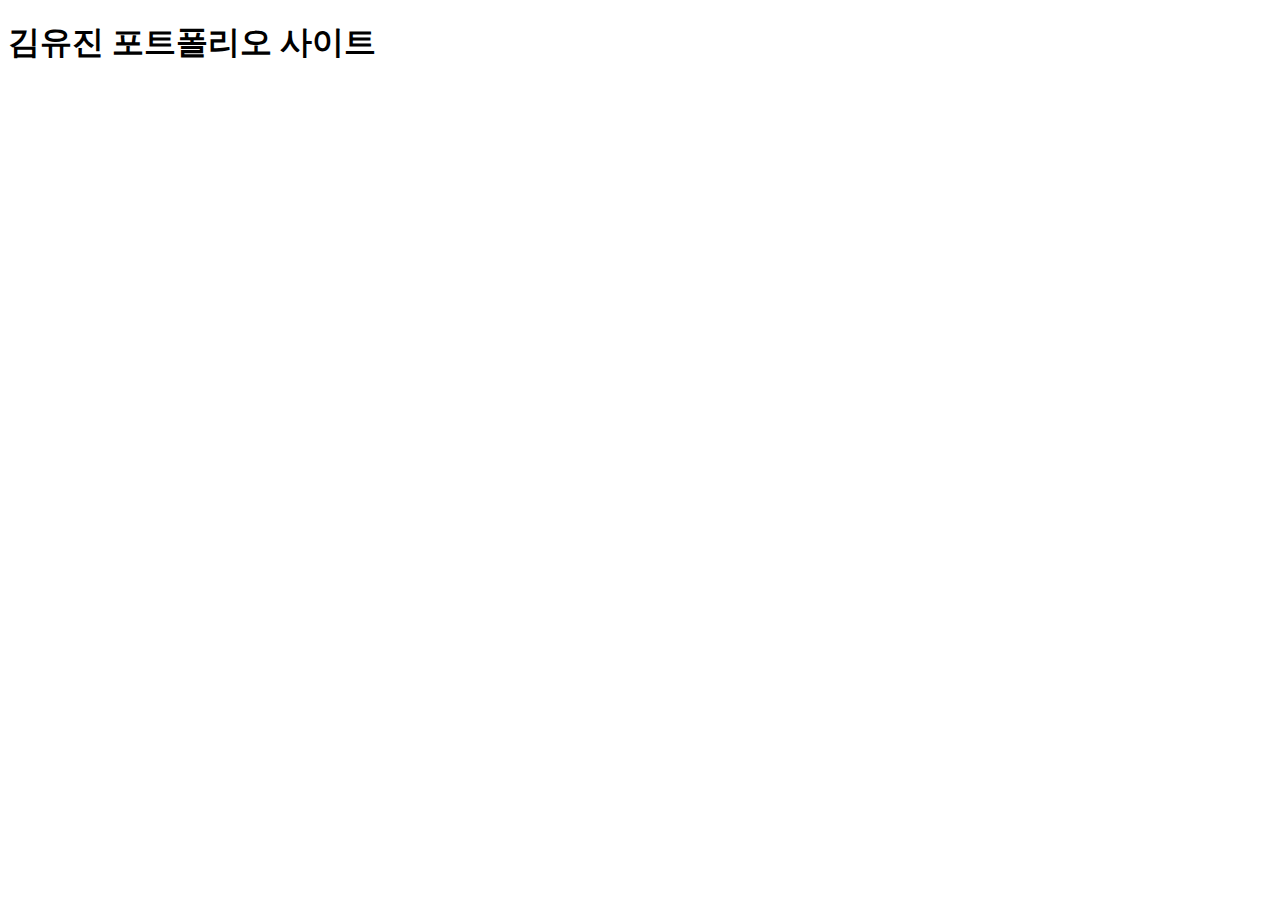
==== index.html @ 4a7628aa "portfolio  initial" ====
<!DOCTYPE html>
<html lang="ko">
<head>
<meta charset="UTF-8">
<meta name="viewport" content="width=device-width, initial-scale=1.0">
<meta http-equiv="X-UA-Compatible" content="ie=edge">
<title>김유진 포트폴리오 사이트</title>
</head>
<body>

        <h1>김유진 포트폴리오 사이트</h1>
        
</body>
</html>
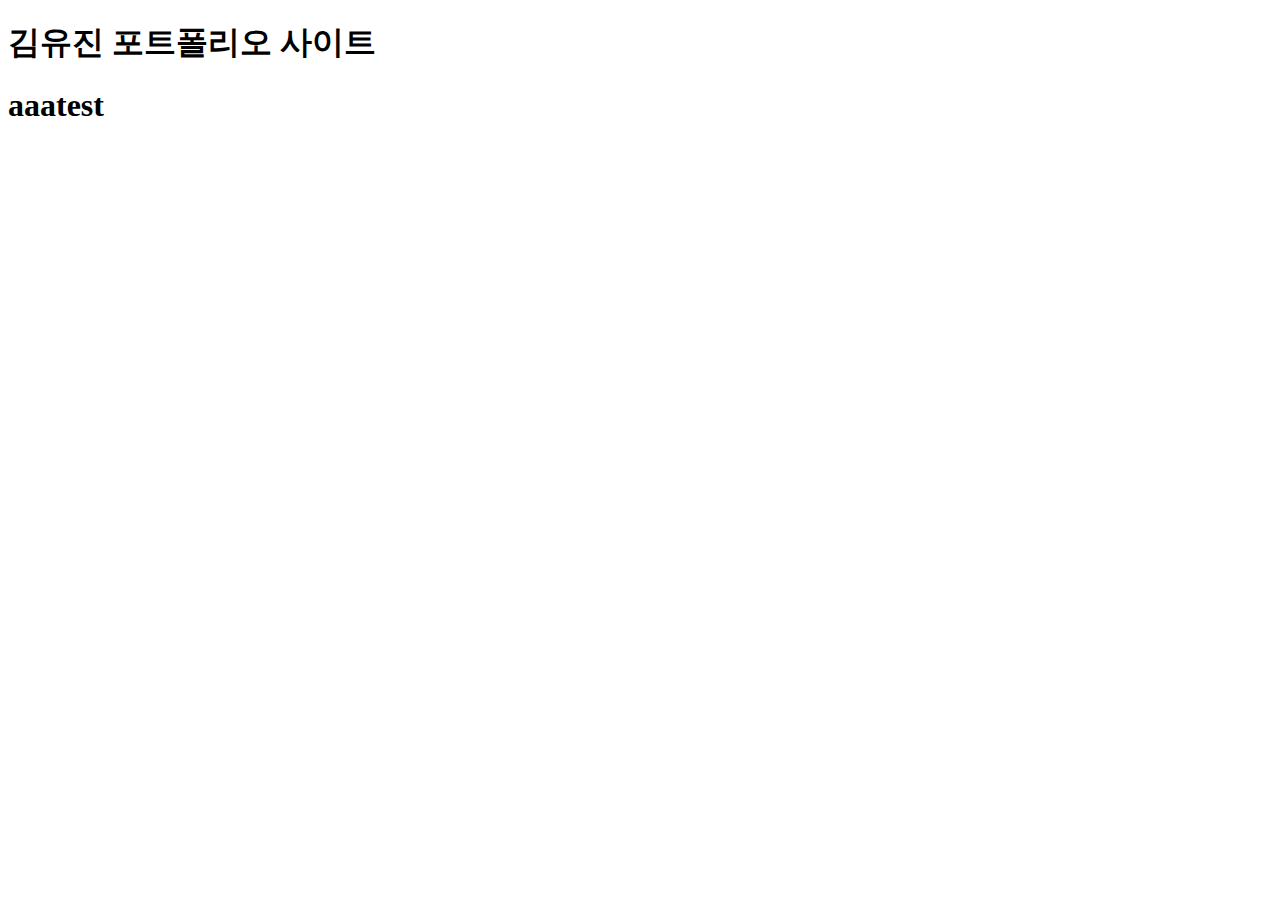
==== commit 949d8c36: "Update index.html" ====
--- a/index.html
+++ b/index.html
@@ -9,6 +9,6 @@
 <body>
 
         <h1>김유진 포트폴리오 사이트</h1>
-        
+        <h1>aaatest</h1>
 </body>
 </html>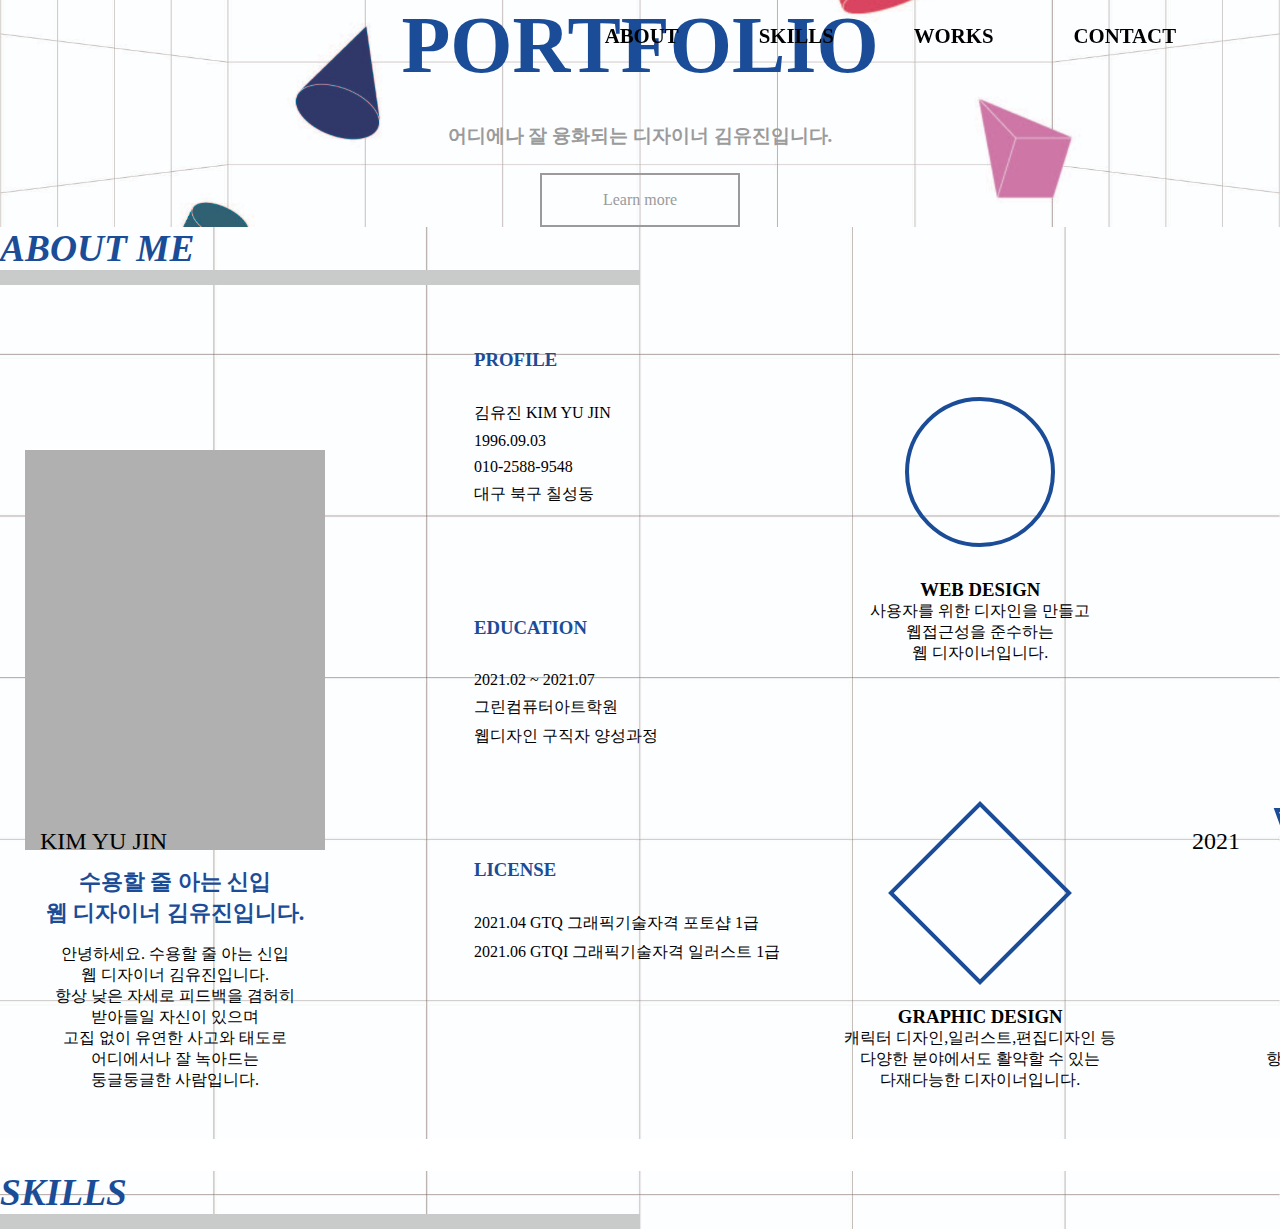
==== commit a0efdf87: "19일 학원에서 마지막 잡업" ====
--- a/index.html
+++ b/index.html
@@ -4,11 +4,173 @@
 <meta charset="UTF-8">
 <meta name="viewport" content="width=device-width, initial-scale=1.0">
 <meta http-equiv="X-UA-Compatible" content="ie=edge">
-<title>김유진 포트폴리오 사이트</title>
+
+<!-- css -->
+<link rel="stylesheet" href="./css/style.css">
+<!-- jquery -->
+<script src="https://code.jquery.com/jquery-3.6.0.min.js" integrity="sha256-/xUj+3OJU5yExlq6GSYGSHk7tPXikynS7ogEvDej/m4=" crossorigin="anonymous"></script>
+<script src="https://cdnjs.cloudflare.com/ajax/libs/fullPage.js/3.1.1/fullpage.min.js" integrity="sha512-7r/OesWXSCkeaAN9IA8BCzedivXu9M0eLGt+g+jzrvNHakOlxxqc9fknv4uRRvzfCQLmUh0LX2JpT2NcbyrOUA==" crossorigin="anonymous" referrerpolicy="no-referrer"></script>
+<link rel="stylesheet" href="https://cdnjs.cloudflare.com/ajax/libs/fullPage.js/3.1.1/fullpage.css" integrity="sha512-YNAoslhy+76TbvBHwJYSkhl4G5g+CCHFYB447I7A73Mg4cPDUwoTdBqsX7arCKW9JTwvSPKDmLZiBdPVSkAyEQ==" crossorigin="anonymous" referrerpolicy="no-referrer" />
+<link rel="stylesheet" href="https://use.fontawesome.com/releases/v5.15.3/css/all.css" integrity="sha384-SZXxX4whJ79/gErwcOYf+zWLeJdY/qpuqC4cAa9rOGUstPomtqpuNWT9wdPEn2fk" crossorigin="anonymous">
+<!-- js -->
+<script src="./js/script.js"></script>
+<link rel="stylesheet" href="https://unicons.iconscout.com/release/v4.0.0/css/line.css">
+<title>김유진의 포트폴리오</title>
 </head>
 <body>
+    <header class="header" id="header">
+        <div class="header_inner flex">
+            <div class="nav_container">
+                <ul id="gnb" class="nav_list flex">
+                    <li data-menuanchor="firstPage" class="active"><a href="#firstPage">ABOUT</a></li>
+                    <li data-menuanchor="secondPage"><a href="#secondPage">SKILLS</a></li>
+                    <li data-menuanchor="thirdPage"><a href="#thirdPage">WORKS</a></li>
+                    <li data-menuanchor="fourthPage"><a href="#fourthPage">CONTACT</a></li>
+                </ul>
+            </div>
+            <div class="nav_btns flex">
+                <i class="uil uil-sun change-theme" id="buttonLight"></i>
+                <i class="uil uil-moon change-theme" id="buttonDark"></i>
+                <i class="uil uil-apps" id="navToggle"></i>
+            </div>
+        </div>
+    </header>
 
-        <h1>김유진 포트폴리오 사이트</h1>
-        <h1>aaatest</h1>
+    <div id="fullpage">
+        <div class="section intro" id="intro">
+            <h1 class="intro_title">PORTFOLIO</h1>
+            <h3 class="intro_subtitle">어디에나 잘 융화되는 디자이너 김유진입니다.</h3>
+            <a href="#firtstPage" class="more_box">Learn more</a>
+            <div class="footer_text flex">
+                <div class="name">
+                    <span>KIM YU JIN</span>
+                </div>
+                <div class="year">
+                    <span>2021</span>
+                </div>
+            </div>          
+        </div>
+
+        <div class="section about" id="contents">
+            <div class="contents_title">
+                <h3>ABOUT ME</h3>
+            </div>
+            <div class="inner">
+                <div class="about_contents">
+                    <div class="myintroduce_box">
+                        <div class="myimage_box">
+                            <img src="" alt="">
+                        </div>
+                        <div class="introduce_title">
+                            <h4>
+                                수용할 줄 아는 신입 <br>웹 디자이너 김유진입니다.
+                            </h4>
+                        </div>
+                        <div class="introduce_my_self">
+                            <p>안녕하세요. 수용할 줄 아는 신입 <br>웹 디자이너 김유진입니다. <br>항상 낮은 자세로 피드백을 겸허히 <br>받아들일 자신이 있으며 <br>고집 없이 유연한 사고와 태도로 <br>어디에서나 잘 녹아드는 <br>둥글둥글한 사람입니다.</p>
+                        </div>
+                    </div>
+                    <div class="profile_box">
+                        <div class="profile">
+                            <h3>PROFILE</h3>
+                            <P>김유진 KIM YU JIN</p>
+                            <p>1996.09.03</p>
+                            <p>010-2588-9548</p>
+                            <p>대구 북구 칠성동</p>
+                            </P>
+                        </div>
+                        <div class="profile">
+                            <h3>EDUCATION</h3>
+                                <P>2021.02 ~ 2021.07</p>
+                                <p>그린컴퓨터아트학원</p>
+                                <p>웹디자인 구직자 양성과정</p>
+                        </div>
+                        <div class="profile">
+                            <h3>LICENSE</h3>
+                            <P>2021.04 GTQ 그래픽기술자격 포토샵 1급</p>
+                            <p>2021.06 GTQI 그래픽기술자격 일러스트 1급</p>
+                        </div>
+                    </div>
+                    <div class="about_icons">
+                        <ul class="icons_list">
+                            <li class="icons_list_item">
+                                <div class="circle">
+                                    
+                                </div>
+                                <div class="webdesign_text">
+                                    <h3>WEB DESIGN</h3>
+                                    <p>사용자를 위한 디자인을 만들고</p>
+                                    <p>웹접근성을 준수하는</p>
+                                    <p>웹 디자이너입니다.</p>
+                                </div>
+                            </li>
+                            <li class="icons_list_item">
+                                <div class="square">
+                                </div>
+                                <div class="develope_text">
+                                    <h3>DEVELOPE</h3>
+                                    <p>웹표준을 지키며 html5,css,</p>
+                                    <p>javascript,jquery</p>
+                                    <p>를 다룹니다.</p>
+                                </div>
+                            </li>
+                            <li class="icons_list_item">
+                                <div class="diamond">
+                                </div>
+                                <div class="graphic_text">
+                                    <h3>GRAPHIC DESIGN</h3>
+                                    <p>캐릭터 디자인,일러스트,편집디자인 등</p>
+                                    <p>다양한 분야에서도 활약할 수 있는</p>
+                                    <p>다재다능한 디자이너입니다.</p>
+                                </div>
+                            </li>
+                            <li class="icons_list_item">
+                                <div class="skewsquare">
+                                </div>
+                                <div class="promote_text">
+                                    <h3>WEB DESIGN</h3>
+                                    <p>꾸준히 작업물을 만들며</p>
+                                    <p>항상 노력하고 발전하기 위하여</p>
+                                    <p>힘쓰는 디자이너입니다.</p>
+                                </div>
+                            </li>
+                        </ul>
+
+                    </div>
+                </div>
+            </div>
+       
+
+            <!-- <div class="slide"> Slide 1 </div> -->
+            <!-- <div class="slide"> Slide 2 </div> -->
+            <!-- <div class="slide"> Slide 3 </div> -->
+            <!-- <div class="slide"> Slide 4 </div> -->
+
+        </div>
+
+        <div class="section skills" id="contents">
+            <div class="contents_title">
+                <h3>SKILLS</h3>
+            </div>
+            
+            
+            
+            
+        </div>
+        <div class="section">
+            
+            
+            
+            
+        </div>
+        <div class="section">
+            
+
+
+
+        </div>
+        
+    </div>
+
 </body>
 </html>--- a/css/style.css
+++ b/css/style.css
@@ -0,0 +1,228 @@
+@charset "utf-8";
+
+@import url(./reset.css);
+
+
+/* fonts */
+@font-face {
+    font-family: 'GmarketSansMedium';
+    src: url('https://cdn.jsdelivr.net/gh/projectnoonnu/noonfonts_2001@1.1/GmarketSansMedium.woff') format('woff');
+    font-weight: normal;
+    font-style: normal;
+}
+
+
+
+:root {
+
+    /* main color */
+    --primary-color: rgb(27,76,151);
+
+    /* -----------colors------------ */
+    --primary-color-light: rgb(27,76,151,.4);
+    --gray-color: #9b9b9b;
+    --lightgray-color: #c9caca;
+
+    /* ------------typography-------------- */
+
+}
+
+/* common */
+body {
+    /* font-family: 'GmarketSansMedium'; */
+}
+
+.flex {
+    display: flex;
+}
+.inner {
+    /* display: inline-block; */
+    width: 1600px;
+    margin: 2rem auto;
+
+}
+
+
+/* =========================  header  ============================= */
+
+header {
+    position: fixed;
+    z-index: 100;
+    top: 0;
+    left: 0;
+    width: 100%;
+}
+.header_inner {
+    justify-content: space-between;
+    align-items: center;
+    margin: 0 auto;
+    max-width: 1600px;
+    padding: 1.5rem;
+    font-size: 1.3rem;
+}
+
+.nav_container {
+    margin-left: auto;
+    font-weight: bold;
+}
+.nav_list {
+    justify-content: flex-end;
+}
+.nav_list li{
+    margin-right: 5rem;
+}
+
+/* =========================  Intro  ============================= */
+#intro {
+    background: url(../img/first-bgimg.jpg) no-repeat center/cover;
+}
+.intro_title {
+    font-size: 5em;
+    color: var(--primary-color);
+    text-align: center;
+}
+.intro_subtitle {
+    text-align: center;
+    color: #9b9b9b;
+    margin-top: 2rem;
+}
+
+.more_box {
+    border: 2px solid #9b9b9b;
+    padding: 1rem 3rem;
+    color: #9b9b9b;
+    display: block;
+    text-align: center;
+    width: 200px;
+    margin: 0 auto;
+    margin-top: 1.5rem;
+}
+
+.footer_text {
+    display: flex;
+    justify-content: space-between;
+    width: 1200px;
+    position: absolute;
+    bottom: 2rem;
+    left: 50%;
+    transform: translate(-50%,-50%);
+    font-size: 1.5rem;
+}
+
+
+/* =========================  about  ============================= */
+
+.myintroduce_box {
+    display: inline-block;
+    width: 350px;
+    /* border: 1px solid red; */
+    padding: 1rem;
+}
+.myimage_box {
+    width: 300px;
+    height: 400px;
+    background: #b0b0b0;
+    margin: 0 auto;
+}
+.introduce_title {
+    color: var(--primary-color);
+    font-weight: bold;
+    font-size: 1.4rem;
+    margin: 1rem;
+    text-align: center;
+}
+.introduce_my_self {
+    text-align: center;
+}
+
+.profile_box {
+}
+
+/* =======================  contents  ============================= */
+
+#contents {
+    background: url(../img/second-bgimg.jpg) no-repeat center/cover;
+}
+.about_contents {
+    display: inline-block;
+    /* border: 3px solid red; */
+}
+.contents_title {
+    font-size: 2rem;
+    color: var(--primary-color);
+    border-bottom: 15px solid #c9caca;
+    width: 50%;
+    font-style: italic;
+}
+.profile_box {
+    display: inline-block;
+    /* border: 3px solid yellow; */
+    margin: 0 auto;
+    vertical-align: top;
+    margin-left: 7.5rem;
+}
+.profile {
+    margin-bottom: 5rem;
+}
+.profile h3 {
+    color: var(--primary-color);
+    font-weight: bold;
+    padding: 2rem 0;
+}
+.profile p {
+    margin-bottom: .5rem;
+}
+
+.about_icons {
+display: inline-block;
+}
+
+.icons_list {
+    width: 800px;
+    /* font-size: 0; */
+
+}
+.icons_list_item {
+    display: inline-block;
+    width: 49%;
+    text-align: center;
+    padding: 3rem;
+}
+.square {
+}
+
+.circle {
+    border: 4px solid var(--primary-color);
+    border-radius: 50%;
+    width: 150px;
+    height: 150px;
+    margin: 2rem auto;
+}
+.square {
+    border: 4px solid var(--primary-color);
+    width: 150px;
+    height: 150px;
+    margin: 2rem auto;
+    
+}
+.diamond {
+    border: 4px solid var(--primary-color);
+    width: 130px;
+    height: 130px;
+    transform: rotate(45deg);    
+    margin: 3rem auto;
+}
+.skewsquare {
+    border: 4px solid var(--primary-color);
+    width: 150px;
+    height: 150px;
+    transform: skew(20deg);    
+    margin: 3rem auto;
+}
+
+
+/* =======================  Intro  ============================= */
+
+/* =======================  Intro  ============================= */
+
+/* =======================  Intro  ============================= */
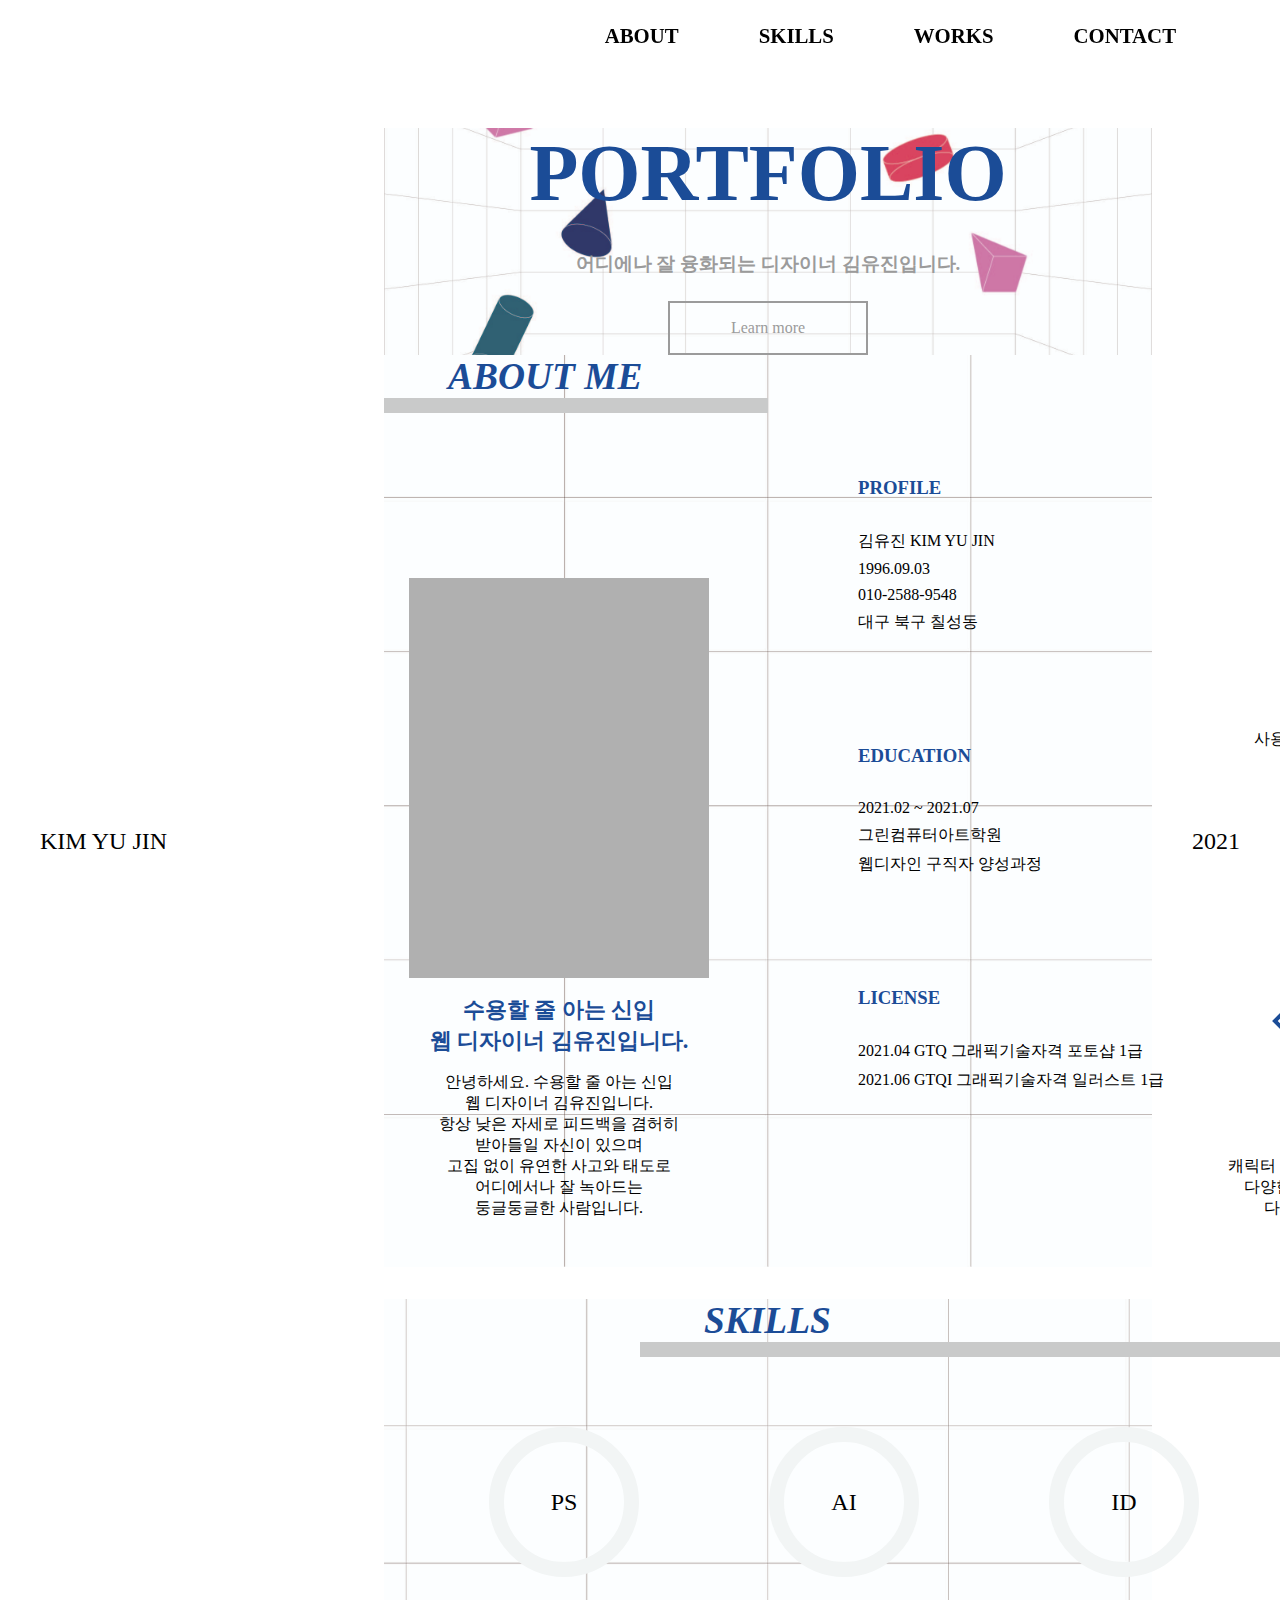
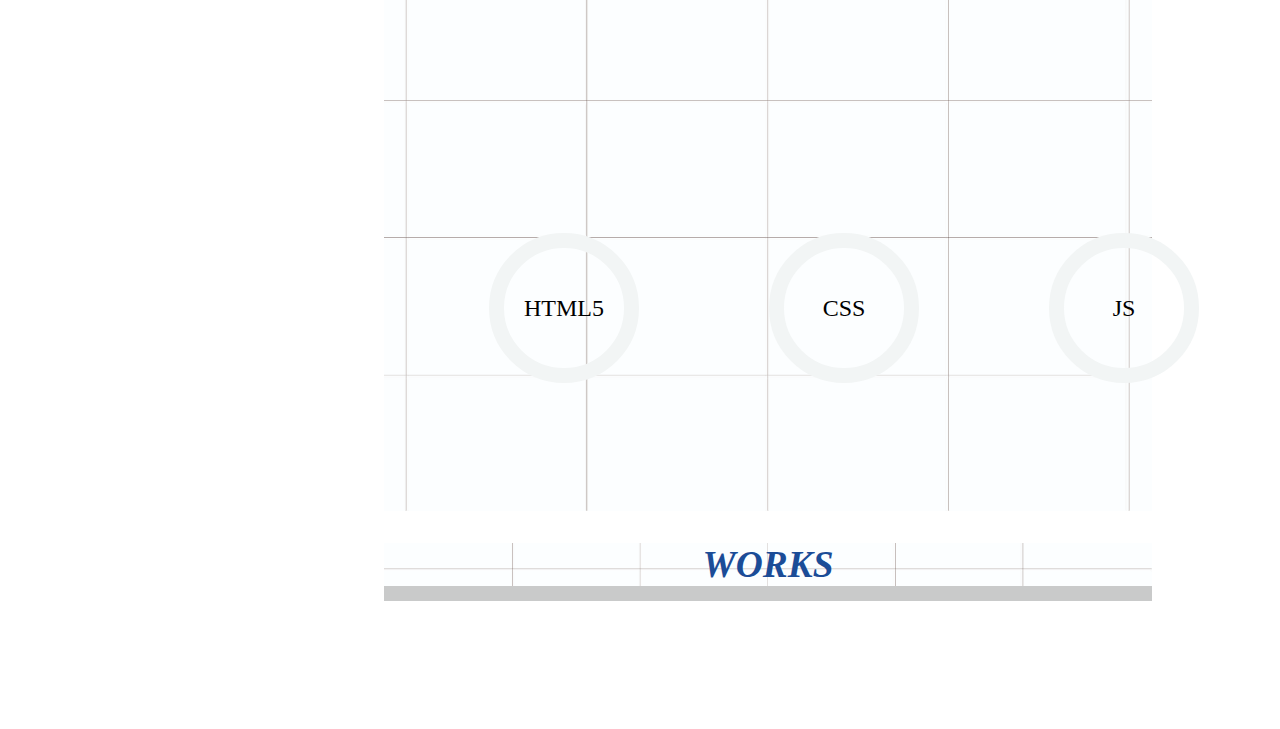
==== commit 1ac47b64: "0620 학원에서 마지막 작업" ====
--- a/index.html
+++ b/index.html
@@ -16,16 +16,17 @@
 <script src="./js/script.js"></script>
 <link rel="stylesheet" href="https://unicons.iconscout.com/release/v4.0.0/css/line.css">
 <title>김유진의 포트폴리오</title>
+
 </head>
 <body>
     <header class="header" id="header">
         <div class="header_inner flex">
             <div class="nav_container">
                 <ul id="gnb" class="nav_list flex">
-                    <li data-menuanchor="firstPage" class="active"><a href="#firstPage">ABOUT</a></li>
-                    <li data-menuanchor="secondPage"><a href="#secondPage">SKILLS</a></li>
-                    <li data-menuanchor="thirdPage"><a href="#thirdPage">WORKS</a></li>
-                    <li data-menuanchor="fourthPage"><a href="#fourthPage">CONTACT</a></li>
+                    <li data-menuanchor="secondPage" class="active"><a href="#secondPage">ABOUT</a></li>
+                    <li data-menuanchor="thirdPage"><a href="#thirdPage">SKILLS</a></li>
+                    <li data-menuanchor="fourthPage"><a href="#fourthPage">WORKS</a></li>
+                    <li data-menuanchor="fifthPage"><a href="#fourthPage">CONTACT</a></li>
                 </ul>
             </div>
             <div class="nav_btns flex">
@@ -52,7 +53,7 @@
         </div>
 
         <div class="section about" id="contents">
-            <div class="contents_title">
+            <div class="contents_title aboutme">
                 <h3>ABOUT ME</h3>
             </div>
             <div class="inner">
@@ -147,27 +148,136 @@
             <!-- <div class="slide"> Slide 4 </div> -->
 
         </div>
-
         <div class="section skills" id="contents">
-            <div class="contents_title">
+            <div class="contents_title skill">
                 <h3>SKILLS</h3>
             </div>
-            
-            
-            
-            
+            <div class="inner">
+                <div class="container">
+                    <div class="row">
+                        <ul class="progress_list">
+                            <li class="col-md-3 col-sm-6">
+                                <div class="progress ps">
+                                    <span class="progress-left">
+                                        <span class="progress-bar"></span>
+                                    </span>
+                                    <span class="progress-right">
+                                        <span class="progress-bar"></span>
+                                    </span>
+                                    <div class="progress-value">PS</div>
+                                </div>
+                            </li>
+                            <li class="col-md-3 col-sm-6">
+                                <div class="progress ai">
+                                    <span class="progress-left">
+                                        <span class="progress-bar"></span>
+                                    </span>
+                                    <span class="progress-right">
+                                        <span class="progress-bar"></span>
+                                    </span>
+                                    <div class="progress-value">AI</div>
+                                </div>
+                            </li>
+                            <li class="col-md-3 col-sm-6">
+                                <div class="progress id">
+                                    <span class="progress-left">
+                                        <span class="progress-bar"></span>
+                                    </span>
+                                    <span class="progress-right">
+                                        <span class="progress-bar"></span>
+                                    </span>
+                                    <div class="progress-value">ID</div>
+                                </div>
+                            </li>
+                            <li class="col-md-3 col-sm-6">
+                                <div class="progress html">
+                                    <span class="progress-left">
+                                        <span class="progress-bar"></span>
+                                    </span>
+                                    <span class="progress-right">
+                                        <span class="progress-bar"></span>
+                                    </span>
+                                    <div class="progress-value">HTML5</div>
+                                </div>
+                            </li>
+                            <li class="col-md-3 col-sm-6">
+                                <div class="progress css">
+                                    <span class="progress-left">
+                                        <span class="progress-bar"></span>
+                                    </span>
+                                    <span class="progress-right">
+                                        <span class="progress-bar"></span>
+                                    </span>
+                                    <div class="progress-value">CSS</div>
+                                </div>
+                            </li>
+                            <div class="col-md-3 col-sm-6">
+                                <div class="progress js">
+                                    <span class="progress-left">
+                                        <span class="progress-bar"></span>
+                                    </span>
+                                    <span class="progress-right">
+                                        <span class="progress-bar"></span>
+                                    </span>
+                                    <div class="progress-value">JS</div>
+                                </div>
+                            </div>
+                        </ul>
+                    </div>
+                </div>
+                <div class="graphbar">
+                    <div class="graphbarInner">
+                        <div class="graphbarContainer">
+                            <div class="graphItem">
+                                <div class="graphprogress">
+                                    <div class="graph-bar"></div>
+                                </div>
+                                <p>
+                                    <span>lorem</span>
+                                    <span>80%</span>
+                                </p>
+                            </div>
+                            <div class="graphItem">
+                                <div class="graphprogress">
+                                    <div class="graph-bar"></div>
+                                </div>
+                                <p>
+                                    <span>lorem</span>
+                                    <span>80%</span>
+                                </p>
+                            </div>
+                            <div class="graphItem">
+                                <div class="graphprogress">
+                                    <div class="graph-bar"></div>
+                                </div>
+                                <p>
+                                    <span>lorem</span>
+                                    <span>80%</span>
+                                </p>
+                            </div>
+                            <div class="graphItem">
+                                <div class="graphprogress">
+                                    <div class="graph-bar"></div>
+                                </div>
+                                <p>
+                                    <span>lorem</span>
+                                    <span>80%</span>
+                                </p>
+                            </div>
+                        </div>
+                    </div>
+                </div>
+            </div>
+        </div>
+        <div class="section works" id="contents">
+            <div class="section skills" id="contents">    
+                <div class="contents_title workstitle">
+                    <h3>WORKS</h3>
+                </div>
+            </div>
         </div>
         <div class="section">
             
-            
-            
-            
-        </div>
-        <div class="section">
-            
-
-
-
         </div>
         
     </div>
--- a/css/style.css
+++ b/css/style.css
@@ -115,7 +115,6 @@
 .myintroduce_box {
     display: inline-block;
     width: 350px;
-    /* border: 1px solid red; */
     padding: 1rem;
 }
 .myimage_box {
@@ -145,18 +144,22 @@
 }
 .about_contents {
     display: inline-block;
-    /* border: 3px solid red; */
 }
 .contents_title {
     font-size: 2rem;
     color: var(--primary-color);
     border-bottom: 15px solid #c9caca;
+    font-style: italic;
+    
+}
+
+.aboutme {
     width: 50%;
-    font-style: italic;
-}
+    padding-left: 4rem;
+}
+
 .profile_box {
     display: inline-block;
-    /* border: 3px solid yellow; */
     margin: 0 auto;
     vertical-align: top;
     margin-left: 7.5rem;
@@ -179,7 +182,6 @@
 
 .icons_list {
     width: 800px;
-    /* font-size: 0; */
 
 }
 .icons_list_item {
@@ -221,8 +223,255 @@
 }
 
 
-/* =======================  Intro  ============================= */
-
-/* =======================  Intro  ============================= */
-
-/* =======================  Intro  ============================= */
+/* =======================  skills  ============================= */
+
+.container {
+    display: inline-block;
+}
+.row {
+    display: inline-block;
+}
+.skill {
+    width: 50%;
+    position: absolute;
+    right: 0;
+    border-bottom: 15px solid #c9caca;
+    padding-left: 4rem;
+}
+
+body{
+    /* background-color: #333; */
+    margin: 10%;
+    margin-left: 30%;
+
+}
+/* =======================  skills - progress  ============================= */
+.progress{
+    width: 150px;
+    height: 150px;
+    line-height: 150px;
+    background: none;
+    margin: 0 auto;
+    box-shadow: none;
+    position: relative;
+
+}
+.progress:after{
+    content: "";
+    width: 80%;
+    height: 80%;
+    border-radius: 50%;
+    border: 15px solid #f2f5f5;
+    position: absolute;
+    top: 0;
+    left: 0;
+}
+.progress > span{
+    width: 50%;
+    height: 100%;
+    overflow: hidden;
+    position: absolute;
+    top: 0;
+    z-index: 1;
+}
+.progress .progress-left{
+    left: 0;
+}
+.progress .progress-bar{
+    width: 100%;
+    height: 100%;
+    background: none;
+    border-width: 15px;
+    border-style: solid;
+    position: absolute;
+    top: 0;
+
+}
+.progress .progress-left .progress-bar{
+    left: 100%;
+    border-top-right-radius: 80px;
+    border-bottom-right-radius: 80px;
+    border-left: 0;
+    -webkit-transform-origin: center left;
+    transform-origin: center left;
+
+}
+.progress .progress-right{
+    right: 0;
+}
+.progress .progress-right .progress-bar{
+    left: -100%;
+    border-top-left-radius: 80px;
+    border-bottom-left-radius: 80px;
+    border-right: 0;
+    -webkit-transform-origin: center right;
+    transform-origin: center right;
+    animation: loading-1 1.3s linear forwards;
+
+}
+.progress .progress-value{
+    width: 100%;
+    height: 100%;
+    font-size: 24px;
+    text-align: center;
+    position: absolute;
+
+}
+.progress.ps .progress-bar{
+    border-color: var(--primary-color)
+}
+.progress.ps .progress-left .progress-bar{
+    animation: loading-2 1s linear forwards 1.8s;
+}
+.progress.ai .progress-bar{
+    border-color: var(--primary-color);
+}
+.progress.ai .progress-left .progress-bar{
+    animation: loading-2 1s linear forwards 1.8s;
+}
+.progress.id .progress-bar{
+    border-color: var(--primary-color);
+}
+.progress.id .progress-left .progress-bar{
+    animation: loading-3 1s linear forwards 1.8s;
+}
+.progress.html .progress-bar{
+    border-color: var(--primary-color);
+}
+.progress.html .progress-left .progress-bar{
+    animation: loading-2 1s linear forwards 1.8s;
+}
+.progress.css .progress-bar{
+    border-color: var(--primary-color);
+}
+.progress.css .progress-left .progress-bar{
+    animation: loading-5 1s linear forwards 1.8s;
+}
+.progress.js .progress-bar{
+    border-color: var(--primary-color);
+}
+.progress.js .progress-left .progress-bar{
+    animation: loading-4 1s linear forwards 1.8s;
+}
+@keyframes loading-1{
+    0%{
+        -webkit-transform: rotate(0deg);
+        transform: rotate(0deg);
+    }
+    100%{
+        -webkit-transform: rotate(180deg);
+        transform: rotate(180deg);
+    }
+}
+@keyframes loading-2{
+    0%{
+        -webkit-transform: rotate(0deg);
+        transform: rotate(0deg);
+    }
+    100%{
+        -webkit-transform: rotate(180deg);
+        transform: rotate(180deg);
+    }
+}
+@keyframes loading-3{
+    0%{
+        -webkit-transform: rotate(0deg);
+        transform: rotate(0deg);
+    }
+    100%{
+        -webkit-transform: rotate(90deg);
+        transform: rotate(90deg);
+    }
+}
+@keyframes loading-4{
+    0%{
+        -webkit-transform: rotate(0deg);
+        transform: rotate(0deg);
+    }
+    100%{
+        -webkit-transform: rotate(40deg);
+        transform: rotate(40deg);
+    }
+}
+@keyframes loading-5{
+    0%{
+        -webkit-transform: rotate(0deg);
+        transform: rotate(0deg);
+    }
+    100%{
+        -webkit-transform: rotate(126deg);
+        transform: rotate(126deg);
+    }
+} 
+.progress_list {
+    display: inline-block;
+    text-align: center;
+
+}
+.col-md-3, .col-sm-6 {
+    display: inline-block;
+    width: 30%;
+    text-align: center;
+    padding: 8rem 0;
+    vertical-align: top;
+}
+.col-md-3, .col-sm-6 span {
+    margin: 0 auto;
+
+}
+
+
+/* =======================  graphbar  ============================= */
+
+.graphbar{
+    display: inline-block;
+    width: 40%;
+    vertical-align: middle;
+}
+
+.graphbarInner {
+    padding: 3rem 0;
+    vertical-align: bottom;
+}
+.graphbarContainer {
+    padding: 1rem;
+}
+.graphItem {
+    padding: 1.5rem;
+}
+.graphprogress {
+    padding: 5px;
+    border: 1px solid #fff;
+    background: #f2f5f5;
+    height: 40px;
+    border-radius: 30px;
+    box-shadow: 1px 2px 5px 1px #b0b0b0;
+}
+
+.graph-bar {
+    border-radius: 30px;
+    height: 30px;
+    background: var(--primary-color)
+}
+
+.graphbarInner .graphItem:nth-of-type(1) .graph-bar {
+    width: 80%;
+}
+.graphbarInner .graphItem:nth-of-type(2) .graph-bar {
+    width: 90%;
+}
+.graphbarInner .graphItem:nth-of-type(3) .graph-bar {
+    width: 70%;
+}
+.graphbarInner .graphItem:nth-of-type(4) .graph-bar {
+    width: 80%;
+}
+
+
+
+/* =======================  works  ============================= */
+
+.workstitle {
+text-align: center;
+
+}
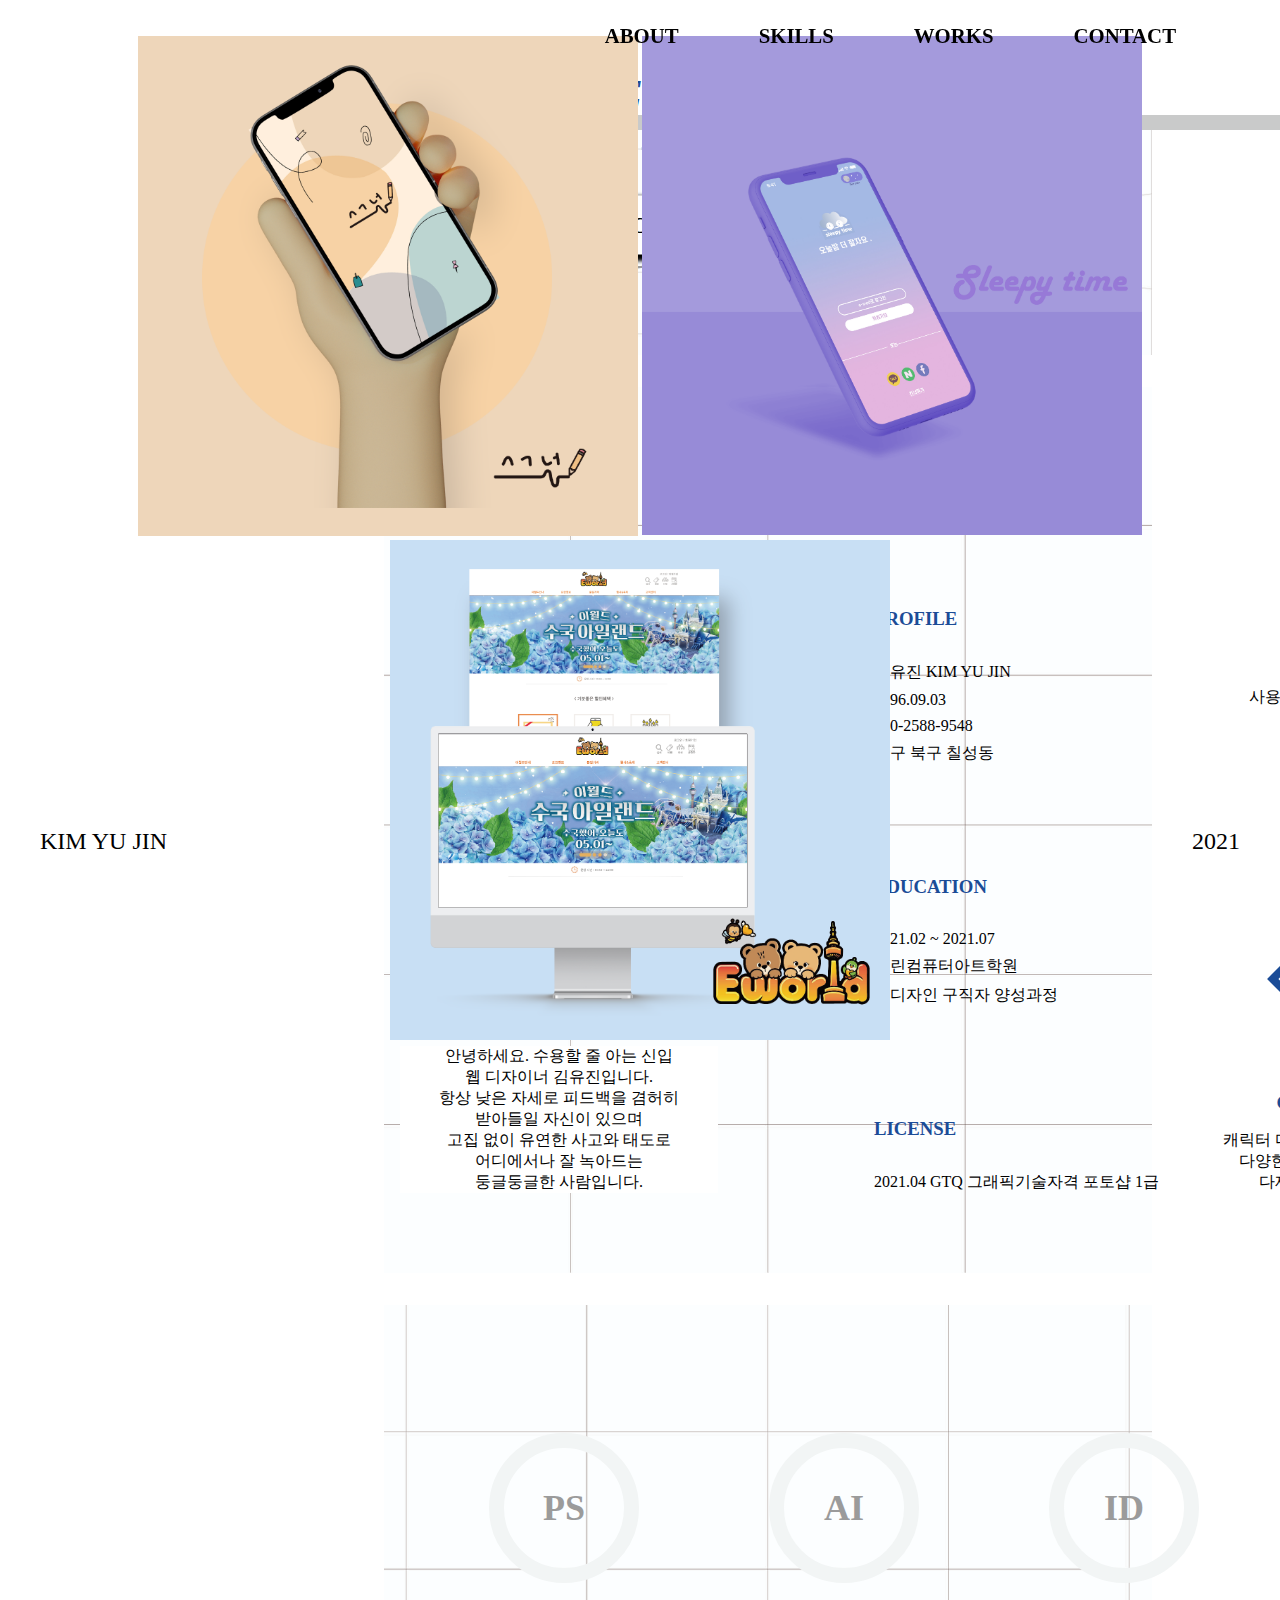
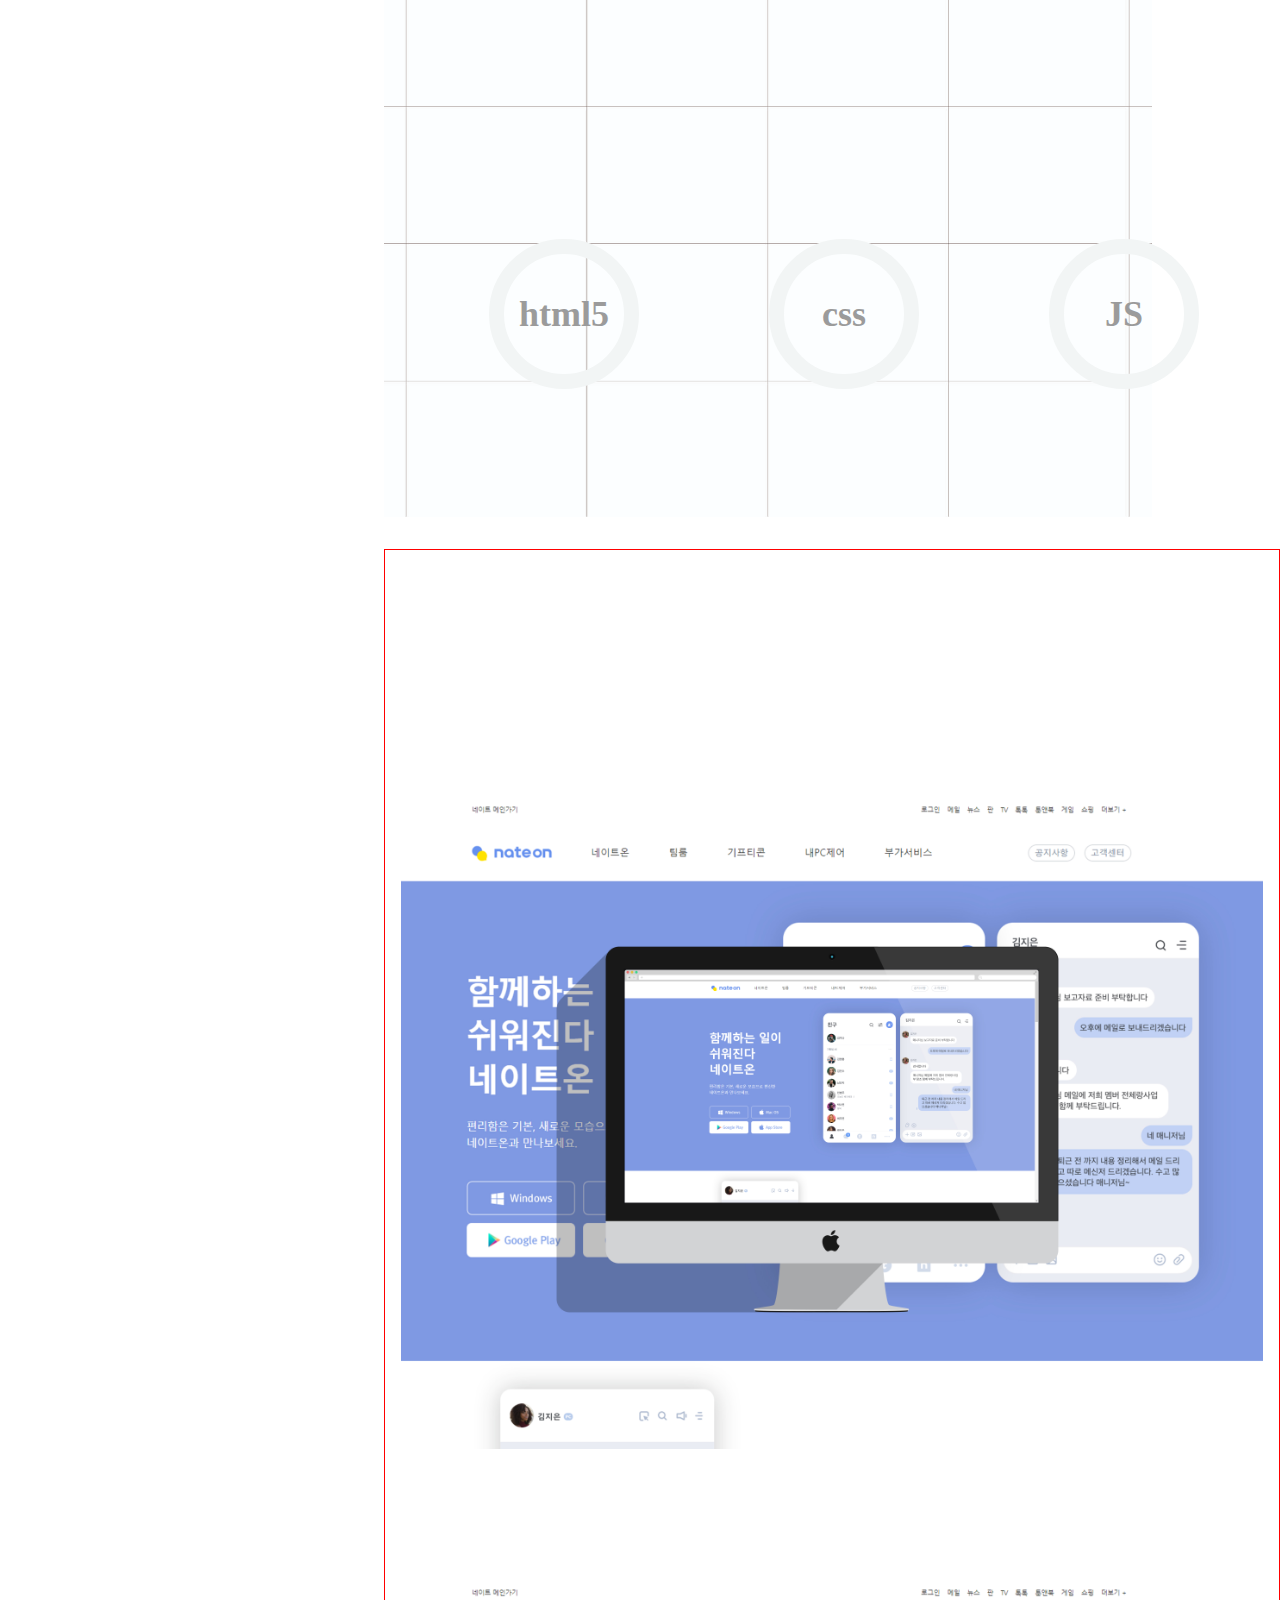
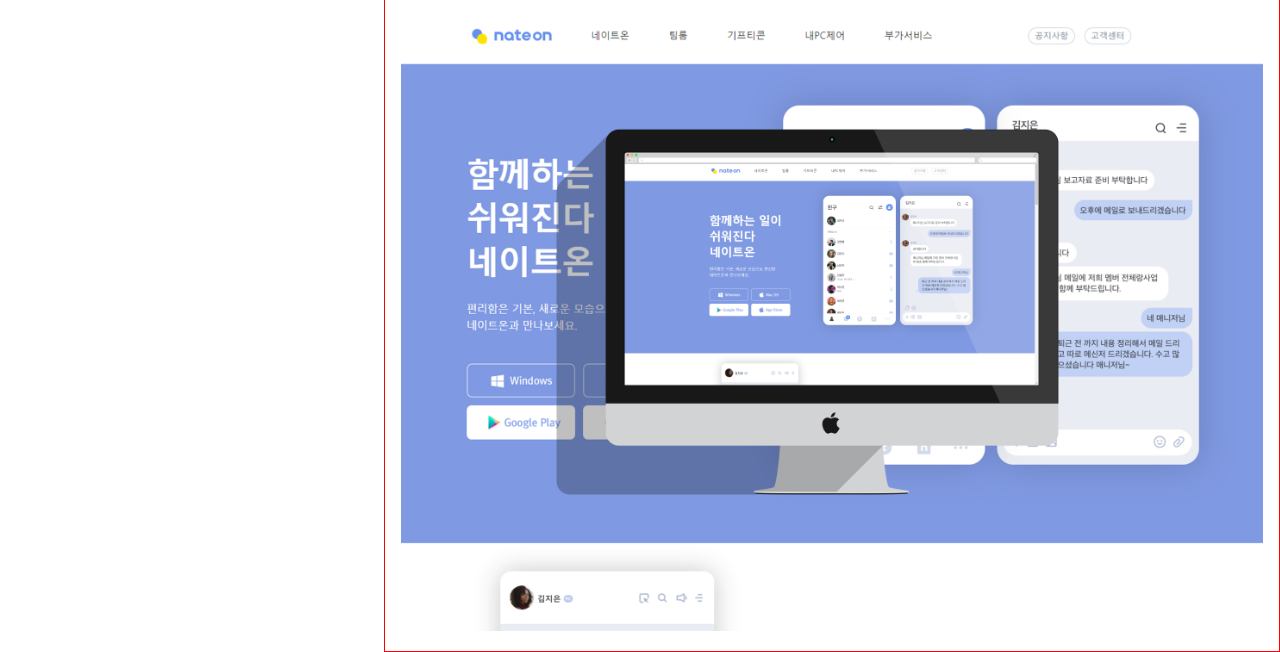
==== commit ce4fde70: "0630" ====
--- a/index.html
+++ b/index.html
@@ -4,9 +4,9 @@
 <meta charset="UTF-8">
 <meta name="viewport" content="width=device-width, initial-scale=1.0">
 <meta http-equiv="X-UA-Compatible" content="ie=edge">
-
 <!-- css -->
 <link rel="stylesheet" href="./css/style.css">
+<link rel="stylesheet" href="./css/slider_style.css">
 <!-- jquery -->
 <script src="https://code.jquery.com/jquery-3.6.0.min.js" integrity="sha256-/xUj+3OJU5yExlq6GSYGSHk7tPXikynS7ogEvDej/m4=" crossorigin="anonymous"></script>
 <script src="https://cdnjs.cloudflare.com/ajax/libs/fullPage.js/3.1.1/fullpage.min.js" integrity="sha512-7r/OesWXSCkeaAN9IA8BCzedivXu9M0eLGt+g+jzrvNHakOlxxqc9fknv4uRRvzfCQLmUh0LX2JpT2NcbyrOUA==" crossorigin="anonymous" referrerpolicy="no-referrer"></script>
@@ -15,6 +15,11 @@
 <!-- js -->
 <script src="./js/script.js"></script>
 <link rel="stylesheet" href="https://unicons.iconscout.com/release/v4.0.0/css/line.css">
+<link rel="stylesheet" href="https://use.fontawesome.com/releases/v5.15.3/css/all.css" integrity="sha384-SZXxX4whJ79/gErwcOYf+zWLeJdY/qpuqC4cAa9rOGUstPomtqpuNWT9wdPEn2fk" crossorigin="anonymous">
+<link rel="stylesheet" type="text/css" href="https://cdn.jsdelivr.net/npm/slick-carousel@1.8.1/slick/slick.css"/>
+<script src="https://code.jquery.com/jquery-3.6.0.min.js" integrity="sha256-/xUj+3OJU5yExlq6GSYGSHk7tPXikynS7ogEvDej/m4=" crossorigin="anonymous"></script>
+<script type="text/javascript" src="http://cdn.jsdelivr.net/npm/slick-carousel@1.8.1/slick/slick.min.js"></script>
+<script src="./js/slider_script.js"></script>
 <title>김유진의 포트폴리오</title>
 
 </head>
@@ -30,9 +35,9 @@
                 </ul>
             </div>
             <div class="nav_btns flex">
-                <i class="uil uil-sun change-theme" id="buttonLight"></i>
+                <!-- <i class="uil uil-sun change-theme" id="buttonLight"></i> -->
                 <i class="uil uil-moon change-theme" id="buttonDark"></i>
-                <i class="uil uil-apps" id="navToggle"></i>
+                <!-- <i class="uil uil-apps" id="navToggle"></i> -->
             </div>
         </div>
     </header>
@@ -60,7 +65,7 @@
                 <div class="about_contents">
                     <div class="myintroduce_box">
                         <div class="myimage_box">
-                            <img src="" alt="">
+                            <img src="./img/KakaoTalk_20210630_054301700.jpg" alt="">
                         </div>
                         <div class="introduce_title">
                             <h4>
@@ -89,14 +94,13 @@
                         <div class="profile">
                             <h3>LICENSE</h3>
                             <P>2021.04 GTQ 그래픽기술자격 포토샵 1급</p>
-                            <p>2021.06 GTQI 그래픽기술자격 일러스트 1급</p>
                         </div>
                     </div>
                     <div class="about_icons">
                         <ul class="icons_list">
                             <li class="icons_list_item">
                                 <div class="circle">
-                                    
+                                    <i class="fas fa-window-restore"></i>
                                 </div>
                                 <div class="webdesign_text">
                                     <h3>WEB DESIGN</h3>
@@ -107,6 +111,7 @@
                             </li>
                             <li class="icons_list_item">
                                 <div class="square">
+                                    <i class="fas fa-file-code"></i>
                                 </div>
                                 <div class="develope_text">
                                     <h3>DEVELOPE</h3>
@@ -117,6 +122,7 @@
                             </li>
                             <li class="icons_list_item">
                                 <div class="diamond">
+                                    <i class="fas fa-feather"></i>
                                 </div>
                                 <div class="graphic_text">
                                     <h3>GRAPHIC DESIGN</h3>
@@ -127,9 +133,10 @@
                             </li>
                             <li class="icons_list_item">
                                 <div class="skewsquare">
+                                    <i class="fas fa-database"></i>
                                 </div>
                                 <div class="promote_text">
-                                    <h3>WEB DESIGN</h3>
+                                    <h3>PROMOTE</h3>
                                     <p>꾸준히 작업물을 만들며</p>
                                     <p>항상 노력하고 발전하기 위하여</p>
                                     <p>힘쓰는 디자이너입니다.</p>
@@ -140,12 +147,11 @@
                     </div>
                 </div>
             </div>
-       
-
-            <!-- <div class="slide"> Slide 1 </div> -->
-            <!-- <div class="slide"> Slide 2 </div> -->
-            <!-- <div class="slide"> Slide 3 </div> -->
-            <!-- <div class="slide"> Slide 4 </div> -->
+
+            <!-- <div class="slide"> Slide 1 </div>
+            <div class="slide"> Slide 2 </div>
+            <div class="slide"> Slide 3 </div>
+            <div class="slide"> Slide 4 </div> -->
 
         </div>
         <div class="section skills" id="contents">
@@ -164,7 +170,9 @@
                                     <span class="progress-right">
                                         <span class="progress-bar"></span>
                                     </span>
-                                    <div class="progress-value">PS</div>
+                                    <div class="progress-value">
+                                        <h2>PS</h2>
+                                    </div>
                                 </div>
                             </li>
                             <li class="col-md-3 col-sm-6">
@@ -175,7 +183,11 @@
                                     <span class="progress-right">
                                         <span class="progress-bar"></span>
                                     </span>
-                                    <div class="progress-value">AI</div>
+                                    <div class="progress-value">
+                                        <h2>
+                                            AI
+                                        </h2>
+                                    </div>
                                 </div>
                             </li>
                             <li class="col-md-3 col-sm-6">
@@ -186,7 +198,9 @@
                                     <span class="progress-right">
                                         <span class="progress-bar"></span>
                                     </span>
-                                    <div class="progress-value">ID</div>
+                                    <div class="progress-value">
+                                        <h2>ID</h2>
+                                    </div>
                                 </div>
                             </li>
                             <li class="col-md-3 col-sm-6">
@@ -197,7 +211,9 @@
                                     <span class="progress-right">
                                         <span class="progress-bar"></span>
                                     </span>
-                                    <div class="progress-value">HTML5</div>
+                                    <div class="progress-value">
+                                        <h2>html5</h2>
+                                    </div>
                                 </div>
                             </li>
                             <li class="col-md-3 col-sm-6">
@@ -208,7 +224,9 @@
                                     <span class="progress-right">
                                         <span class="progress-bar"></span>
                                     </span>
-                                    <div class="progress-value">CSS</div>
+                                    <div class="progress-value">
+                                        <h2>css</h2>
+                                    </div>
                                 </div>
                             </li>
                             <div class="col-md-3 col-sm-6">
@@ -219,7 +237,9 @@
                                     <span class="progress-right">
                                         <span class="progress-bar"></span>
                                     </span>
-                                    <div class="progress-value">JS</div>
+                                    <div class="progress-value">
+                                        <h2>JS</h2>
+                                    </div>
                                 </div>
                             </div>
                         </ul>
@@ -233,8 +253,8 @@
                                     <div class="graph-bar"></div>
                                 </div>
                                 <p>
-                                    <span>lorem</span>
-                                    <span>80%</span>
+                                    <span>열정</span>
+                                    <span>88%</span>
                                 </p>
                             </div>
                             <div class="graphItem">
@@ -242,8 +262,8 @@
                                     <div class="graph-bar"></div>
                                 </div>
                                 <p>
-                                    <span>lorem</span>
-                                    <span>80%</span>
+                                    <span>성실함</span>
+                                    <span>90%</span>
                                 </p>
                             </div>
                             <div class="graphItem">
@@ -251,7 +271,7 @@
                                     <div class="graph-bar"></div>
                                 </div>
                                 <p>
-                                    <span>lorem</span>
+                                    <span>책임감</span>
                                     <span>80%</span>
                                 </p>
                             </div>
@@ -260,7 +280,7 @@
                                     <div class="graph-bar"></div>
                                 </div>
                                 <p>
-                                    <span>lorem</span>
+                                    <span>창조성</span>
                                     <span>80%</span>
                                 </p>
                             </div>
@@ -270,14 +290,168 @@
             </div>
         </div>
         <div class="section works" id="contents">
-            <div class="section skills" id="contents">    
-                <div class="contents_title workstitle">
-                    <h3>WORKS</h3>
-                </div>
-            </div>
-        </div>
-        <div class="section">
+            <div class="contents_title workstitle">
+                <h3>WORKS</h3>
+            </div>
+            <h2 class="content_title"> < WEB CONTENT > </h2>
+            <div class="inner">
+                <div class="slider__custom">
+                    <div>
+                        <div class="slider__content">
+                            <div class="slider__img">
+                                <img src="./img/hanhwa_mokup-2.jpg" alt="">
+                                <div class="slider__content--desc">
+                                    <h2 class="slider__desc--title"> 한화 케미칼 코딩</h2>
+                                    
+                                    <div class="slider__icons">
+                                        <img src="./img/html5-icon.png" class="img__html" alt="">
+                                        <img src="./img/adobe-photoshop-icon.png" class="img__photoshop" alt="">
+                                        <span>웹표준, 웹호환성</span>
+                                    </div>
             
+                                    <a href="https://github.com" class="slider__view-button">
+                                        View Code
+                                    </a>
+                                    <a href="https://github.com" class="slider__view-button">
+                                        View Site
+                                    </a>
+                                </div>
+                            </div>
+                        </div>
+                    </div>
+                    <div>
+                        <div class="slider__content">
+                            <div class="slider__img">
+                                <img src="./img/parisbagguet_mokup-2.jpg" alt="">
+                                <div class="slider__content--desc">
+                                    <h2 class="slider__desc--title">클론 코딩 사이트</h2>
+            
+                                    <div class="slider__icons">
+                                        <img src="./img/html5-icon.png" class="img__html" alt="">
+                                        <img src="./img/adobe-photoshop-icon.png" class="img__photoshop" alt="">
+                                        <span>웹표준, 웹호환성</span>
+                                    </div>
+                                    <a href="https://github.com" class="slider__view-button">
+                                        View Code
+                                    </a>
+                                    <a href="https://github.com" class="slider__view-button">
+                                        View Site
+                                    </a>
+                                </div>
+                            </div>
+                        </div>
+                    </div>
+                    <div>
+                        <div class="slider__content">
+                            <div class="slider__img">
+                                <img src="./img/nateon_mokup-2.jpg" alt="">
+                                <div class="slider__content--desc">
+                                    <h2 class="slider__desc--title">클론 코딩 사이트</h2>
+                                    <div class="slider__icons">
+                                        <img src="./img/html5-icon.png" class="img__html" alt="">
+                                        <img src="./img/adobe-photoshop-icon.png" class="img__photoshop" alt="">
+                                        <span>웹표준, 웹호환성</span>
+                                    </div>
+                                    <a href="https://github.com" class="slider__view-button">
+                                        View Code
+                                    </a>
+                                    <a href="https://github.com" class="slider__view-button">
+                                        View Site
+                                    </a>
+                                </div>
+                            </div>
+                        </div>
+                    </div>
+                    <div>
+                        <div class="slider__content">
+                            <div class="slider__img">
+                                <img src="./img/hanhwa_mokup-2.jpg" alt="">
+                                <div class="slider__content--desc">
+                                    <h2 class="slider__desc--title">클론 코딩 사이트</h2>
+                                    <div class="slider__icons">
+                                        <img src="./img/html5-icon.png" class="img__html" alt="">
+                                        <img src="./img/adobe-photoshop-icon.png" class="img__photoshop" alt="">
+                                        <span>웹표준, 웹호환성</span>
+                                    </div>
+                                    <a href="https://github.com" class="slider__view-button">
+                                        View Code
+                                    </a>
+                                    <a href="https://github.com" class="slider__view-button">
+                                        View Site
+                                    </a>
+                                </div>
+                            </div>
+                        </div>
+                    </div>
+                    <div>
+                        <div class="slider__content">
+                            <div class="slider__img">
+                                <img src="./img/parisbagguet_mokup-2.jpg" alt="">
+                                <div class="slider__content--desc">
+                                    <h2 class="slider__desc--title">클론 코딩 사이트</h2>
+                                    <div class="slider__icons">
+                                        <img src="./img/html5-icon.png" class="img__html" alt="">
+                                        <img src="./img/adobe-photoshop-icon.png" class="img__photoshop" alt="">
+                                        <span>웹표준, 웹호환성</span>
+                                    </div>
+                                    <a href="https://github.com" class="slider__view-button">
+                                        View Code
+                                    </a>
+                                    <a href="https://github.com" class="slider__view-button">
+                                        View Site
+                                    </a>
+                                </div>
+                            </div>
+                        </div>
+                    </div>
+                    <div>
+                        <div class="slider__content">
+                            <div class="slider__img">
+                                <img src="./img/nateon_mokup-2.jpg" alt="">
+                                <div class="slider__content--desc">
+                                    <h2 class="slider__desc--title">클론 코딩 사이트</h2>
+                                    <div class="slider__icons">
+                                        <img src="./img/html5-icon.png" class="img__html" alt="">
+                                        <img src="./img/adobe-photoshop-icon.png" class="img__photoshop" alt="">
+                                        <span>웹표준, 웹호환성</span>
+                                    </div>
+                                    <a href="https://github.com" class="slider__view-button">
+                                        View Code
+                                    </a>
+                                    <a href="https://github.com" class="slider__view-button">
+                                        View Site
+                                    </a>
+                                </div>
+                            </div>
+                        </div>
+                    </div>
+                </div>
+            </div>
+        </div>
+        <div class="section works_design" id="contents">
+            <div class="contents_title workstitle">
+                <h3>WORKS</h3>
+            </div>
+            <h2 class="content_title"> < DESIGN CONTENT > </h2>
+            <div class="inner">
+                <div class="designcontents">
+                    <div class="cardItem">
+                        <img src="./img/sgnul.png" alt="">
+                        <h1>스그널 Study signal</h1>
+                        <p>APP DESIGN</p>
+                    </div>
+                    <div class="cardItem">
+                        <img src="./img/sleepytime-2.png" alt="">
+                        <h1>Sleepy time</h1>
+                        <p>WEB-PAGE DESIGN</p>
+                    </div>
+                    <div class="cardItem">
+                        <img src="./img/eworld.png" alt="">
+                        <h1>E-WORLD</h1>
+                        <p>WEB-PAGE RENEWAL</p>
+                    </div>
+                </div>
+            </div>            
         </div>
         
     </div>
--- a/css/style.css
+++ b/css/style.css
@@ -23,8 +23,6 @@
     --gray-color: #9b9b9b;
     --lightgray-color: #c9caca;
 
-    /* ------------typography-------------- */
-
 }
 
 /* common */
@@ -113,30 +111,60 @@
 /* =========================  about  ============================= */
 
 .myintroduce_box {
+    margin-top: 3rem;
     display: inline-block;
     width: 350px;
     padding: 1rem;
 }
 .myimage_box {
     width: 300px;
-    height: 400px;
-    background: #b0b0b0;
-    margin: 0 auto;
-}
+    height: 360px;
+    /* background: #bebaba; */
+    margin: 0 auto;
+}
+.myimage_box img {
+    border-radius: 50%;
+}
+
 .introduce_title {
     color: var(--primary-color);
     font-weight: bold;
     font-size: 1.4rem;
     margin: 1rem;
-    text-align: center;
+    padding-bottom: 1.3rem;
+    text-align: center;
+    background: #ffffff;
 }
 .introduce_my_self {
     text-align: center;
-}
-
-.profile_box {
-}
-
+    background: #ffffff;
+}
+li i {
+    color: var(--primary-color);
+    text-align: center;
+    font-size: 4rem;
+    margin-top: 2.3rem;
+}
+li h3 {
+    color: var(--primary-color);
+    margin-bottom: 1rem;
+    font-weight: bold;
+}
+.diamond {
+    position: relative;
+}
+.diamond i {
+    position: relative;
+    left: -15%;
+    top: -11px;
+    margin-left: 2rem;
+    transform: rotate(-45deg);
+    
+
+}
+.skewsquare i {
+    transform: skew(-20deg);
+}
 /* =======================  contents  ============================= */
 
 #contents {
@@ -150,7 +178,9 @@
     color: var(--primary-color);
     border-bottom: 15px solid #c9caca;
     font-style: italic;
-    
+    position: absolute;
+    top: 8%;
+    width: 50%;
 }
 
 .aboutme {
@@ -161,8 +191,7 @@
 .profile_box {
     display: inline-block;
     margin: 0 auto;
-    vertical-align: top;
-    margin-left: 7.5rem;
+    margin-left: 8.5rem;
 }
 .profile {
     margin-bottom: 5rem;
@@ -178,6 +207,7 @@
 
 .about_icons {
 display: inline-block;
+
 }
 
 .icons_list {
@@ -194,28 +224,34 @@
 }
 
 .circle {
-    border: 4px solid var(--primary-color);
+    border: 8px solid var(--primary-color);
     border-radius: 50%;
     width: 150px;
     height: 150px;
     margin: 2rem auto;
+    background: #ffffff;
+
 }
 .square {
-    border: 4px solid var(--primary-color);
+    border: 8px solid var(--primary-color);
     width: 150px;
     height: 150px;
     margin: 2rem auto;
+    background: #ffffff;
+
     
 }
 .diamond {
-    border: 4px solid var(--primary-color);
+    border: 8px solid var(--primary-color);
     width: 130px;
     height: 130px;
     transform: rotate(45deg);    
     margin: 3rem auto;
+    background: #ffffff;
 }
 .skewsquare {
-    border: 4px solid var(--primary-color);
+    background: #ffffff;
+    border: 8px solid var(--primary-color);
     width: 150px;
     height: 150px;
     transform: skew(20deg);    
@@ -254,7 +290,11 @@
     margin: 0 auto;
     box-shadow: none;
     position: relative;
-
+}
+
+.progress-value {
+    font-size: 5rem;
+    color: var(--gray-color);
 }
 .progress:after{
     content: "";
@@ -428,6 +468,16 @@
     width: 40%;
     vertical-align: middle;
 }
+.graphItem p {
+    padding-top: .5rem;
+}
+
+.graphItem span {
+    font-size: 1.3rem;
+    padding: 2rem;
+    color: var(--primary-color);
+    font-weight: bold;
+}
 
 .graphbarInner {
     padding: 3rem 0;
@@ -455,16 +505,20 @@
 }
 
 .graphbarInner .graphItem:nth-of-type(1) .graph-bar {
-    width: 80%;
+    width: 88%;
+    transition: linear 1s;
 }
 .graphbarInner .graphItem:nth-of-type(2) .graph-bar {
     width: 90%;
+    transition: linear 2s;
 }
 .graphbarInner .graphItem:nth-of-type(3) .graph-bar {
-    width: 70%;
+    width: 80%;
+    transition: linear 3s;
 }
 .graphbarInner .graphItem:nth-of-type(4) .graph-bar {
-    width: 80%;
+    width: 86%;
+    transition: linear 4s;
 }
 
 
@@ -472,6 +526,84 @@
 /* =======================  works  ============================= */
 
 .workstitle {
-text-align: center;
-
-}
+    width: 100%;
+    text-align: center;
+    padding-left: -4rem;
+
+}
+.content_title {
+    position: absolute;
+    top: 25%;
+    left: 50%;
+    transform: translate(-50%, -50%);
+    text-align: center;
+    padding: 1rem;
+    /* border-radius: 50%; */
+    box-shadow: 1px 3px 5px 2px;
+    /* color: var(--gray-color) */
+    width: 400px;
+    background: rgb(255, 255, 255);
+    margin: 0 auto;
+}
+
+
+/* =======================  works-design  ============================= */
+
+
+.designcontents {
+    width: 100%;
+    position: absolute;
+    top: 60%;
+    left: 50%;
+    transform: translate(-50%, -50%);
+    text-align: center;
+}
+.designcontents .cardItem {
+    display: inline-block;
+    position: relative;
+    width: 500px;
+    height: 500px;
+    margin: 0 auto;
+}
+.designcontents .cardItem:hover:before {
+    content: '';
+    position: absolute;
+    width: 100%;
+    height: 100%;
+    background: rgba(0,0,0,.2);
+    /* z-index: 1; */
+}
+.designcontents .cardItem img {
+    /* width: 300px; */
+}
+.designcontents .cardItem h1 {
+    position: absolute;
+    line-height: 1;
+    top: -1.2em;
+    left: 20px;
+    transition: .7s;
+    opacity: 0;
+    color: #fff;
+}
+.designcontents .cardItem:hover h1 {
+    top: 50%;
+    opacity: 1;
+    /* z-index: -1; */
+}
+.designcontents .cardItem p {
+    position: absolute;
+    left: 0;
+    line-height: 1;
+    bottom: -1em;
+    left: 20px;
+    transition: .7s;
+    opacity: 0;
+    color: #fff;
+}
+.designcontents .cardItem:nth-child(2) {
+    vertical-align: top;
+}
+.designcontents .cardItem:hover p {
+    bottom: 35%;
+    opacity: 1;
+}
--- a/css/slider_style.css
+++ b/css/slider_style.css
@@ -0,0 +1,157 @@
+img {
+    max-width: 100%;
+}
+* {
+    margin: 0;
+    padding: 0;
+    box-sizing: border-box;
+}
+ul {
+    padding: 0;
+    list-style: none;
+}
+
+
+section {
+    padding: 1rem;
+}
+/* ============= slider__custom ============== */
+.slider__custom {
+    border: 1px solid red;
+    position: absolute;
+    padding-top: 8.5rem;
+}
+.slick-list { 
+    padding:45px 60px !important;
+    margin-left:30px !important;
+}
+
+.slick-slide {
+    opacity: .6;
+    
+}
+.slider__content {
+    display: flex;
+    align-items: center;
+    justify-content: center;
+    padding: 1rem;
+}
+
+.slider__img {
+    position: relative;
+}
+.slider__img img {
+    border-radius: .5rem;
+}
+.slider__content--desc {
+    display: none;
+}
+
+.slick-center {
+    opacity: 1;
+}
+.slick-center .slider__img {
+    position: relative;
+    z-index: 100;
+}
+.slick-center .slider__img img{ 
+    transition: .3s;
+    transform: scale(1.4);  
+    border-radius: .5rem;
+}
+.slider__desc {
+    padding: 1rem;
+}
+.slick-center .slider__content--desc {
+    position: absolute;
+    width: 100%;
+    left: -2rem;
+    bottom: -3rem;
+    display: block;
+}
+
+.slick-center .slider__desc--title {
+    color: #fff;
+}
+.slick-center .slider__icons {
+    margin: .5rem 0;
+    color: #fff;
+}
+.slick-center .slider__icons img {
+    display: inline-block;
+    margin-right: .5rem;
+}
+.img__html {
+    width: 25px;
+}
+.img__photoshop {
+    width: 20px;
+}
+.slick-center .slider__view-button {
+    text-decoration: none;
+    color: inherit;
+    background: var(--primary-color);
+    border-radius: .7rem;
+    color: #FFFFFF;
+    margin-top: .5rem;
+    padding: 1rem;
+    text-align: center;
+    width: 150px;
+    display: inline-block;
+}
+
+/* ============= arrow ============== */
+.slick-prev,
+.slick-next {
+    position: absolute;
+    top: 50%;
+    transform: translateY(-50%);
+    z-index: 10;
+    font-size: 0;
+    width: 50px;
+    height: 50px;
+    background: rgba(0,0,0,.2);
+    border: none;
+}
+.slick-prev {
+    left: 0;
+}
+.slick-next {
+    right: 0;
+}
+.slick-prev:after,
+.slick-next:after
+{
+    font-family: "Font Awesome 5 Free"; 
+    font-weight: 900;
+}
+.slick-prev:after {
+    content:'\f053';
+    color: #fff;
+    font-size: 1rem;
+}
+.slick-next:after {
+    content:'\f054';
+    color: #fff;
+    font-size: 1rem;
+}
+
+/* ============= dots ============== */
+.slick-dots {
+    position: absolute;
+    left: 50%;
+    bottom: -20px;
+    transform: translate(-50%);
+    display: flex;
+    justify-content: center;
+    z-index: 100;
+    cursor: pointer;
+}
+.slick-dots button{
+    font-size: 0;
+    width: 10px;
+    height: 10px;
+    border-radius: 50%;
+    margin-right: .5rem;
+    border: none;
+}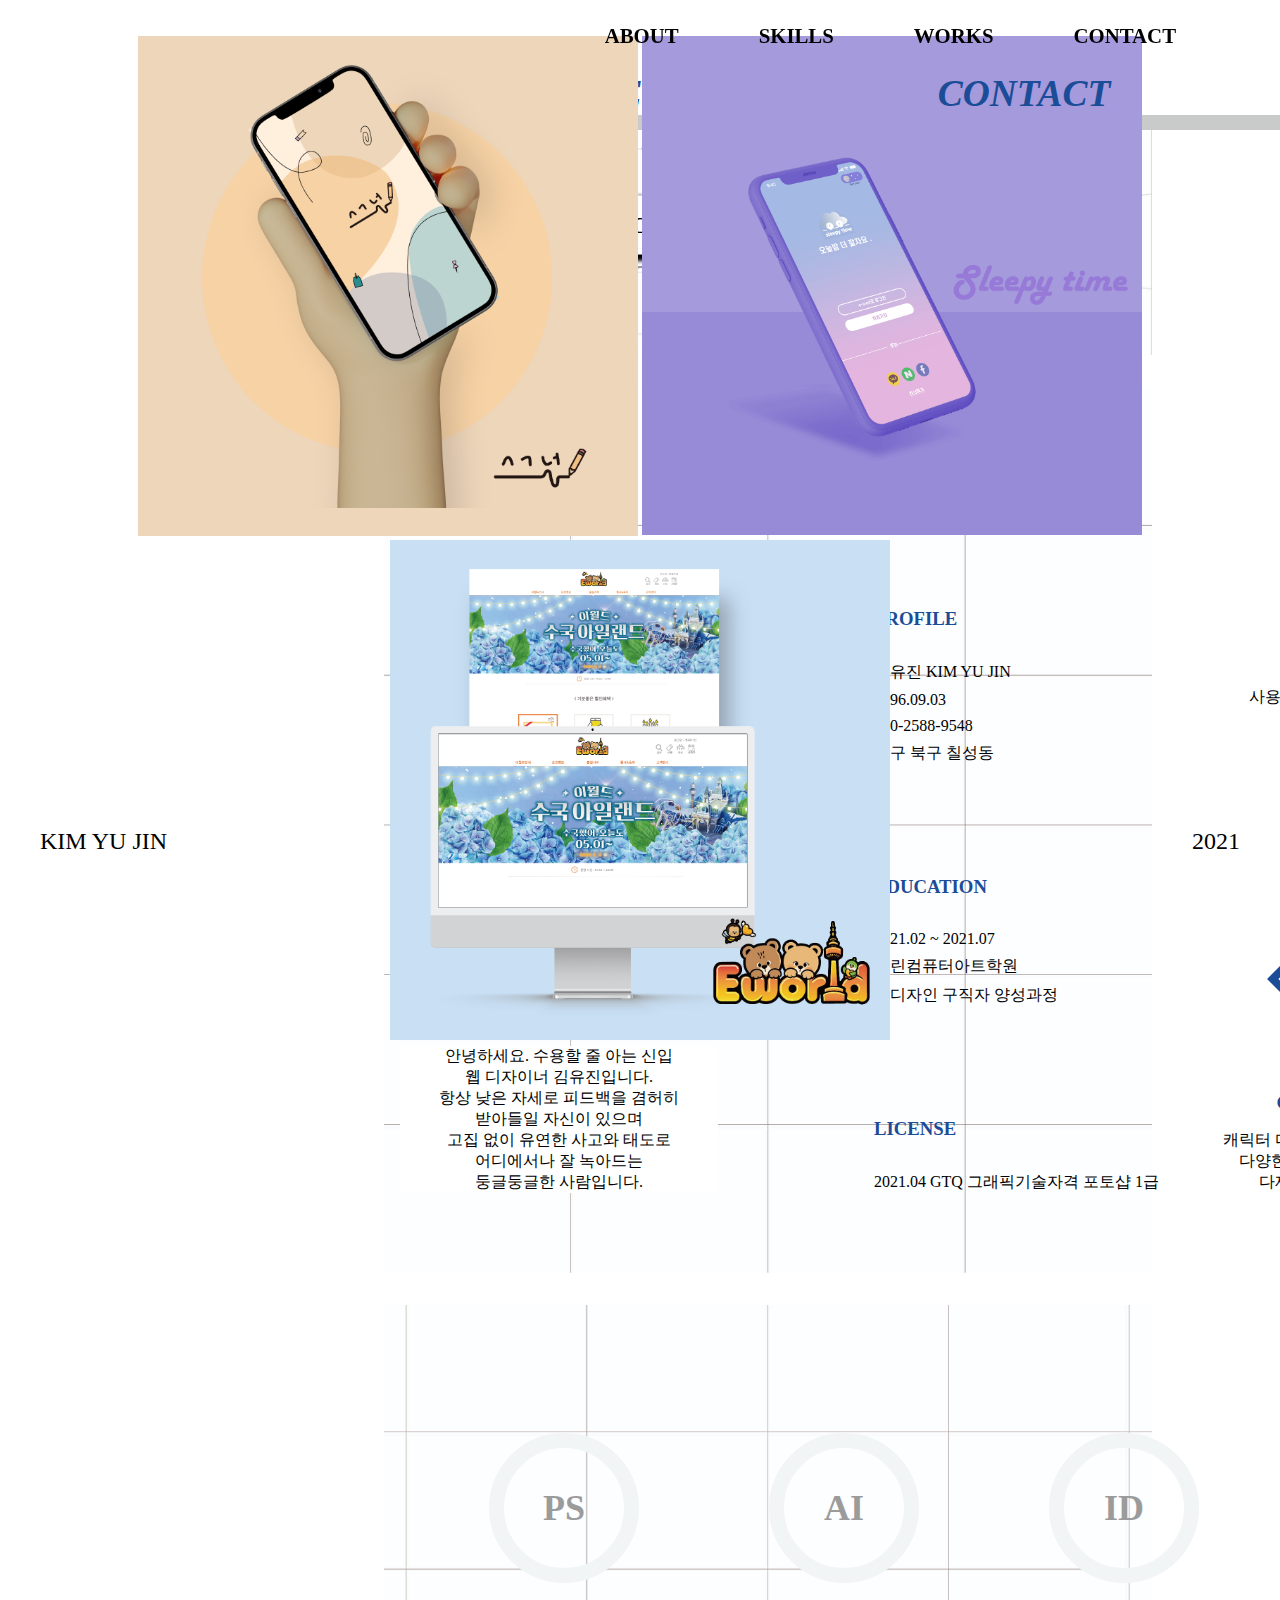
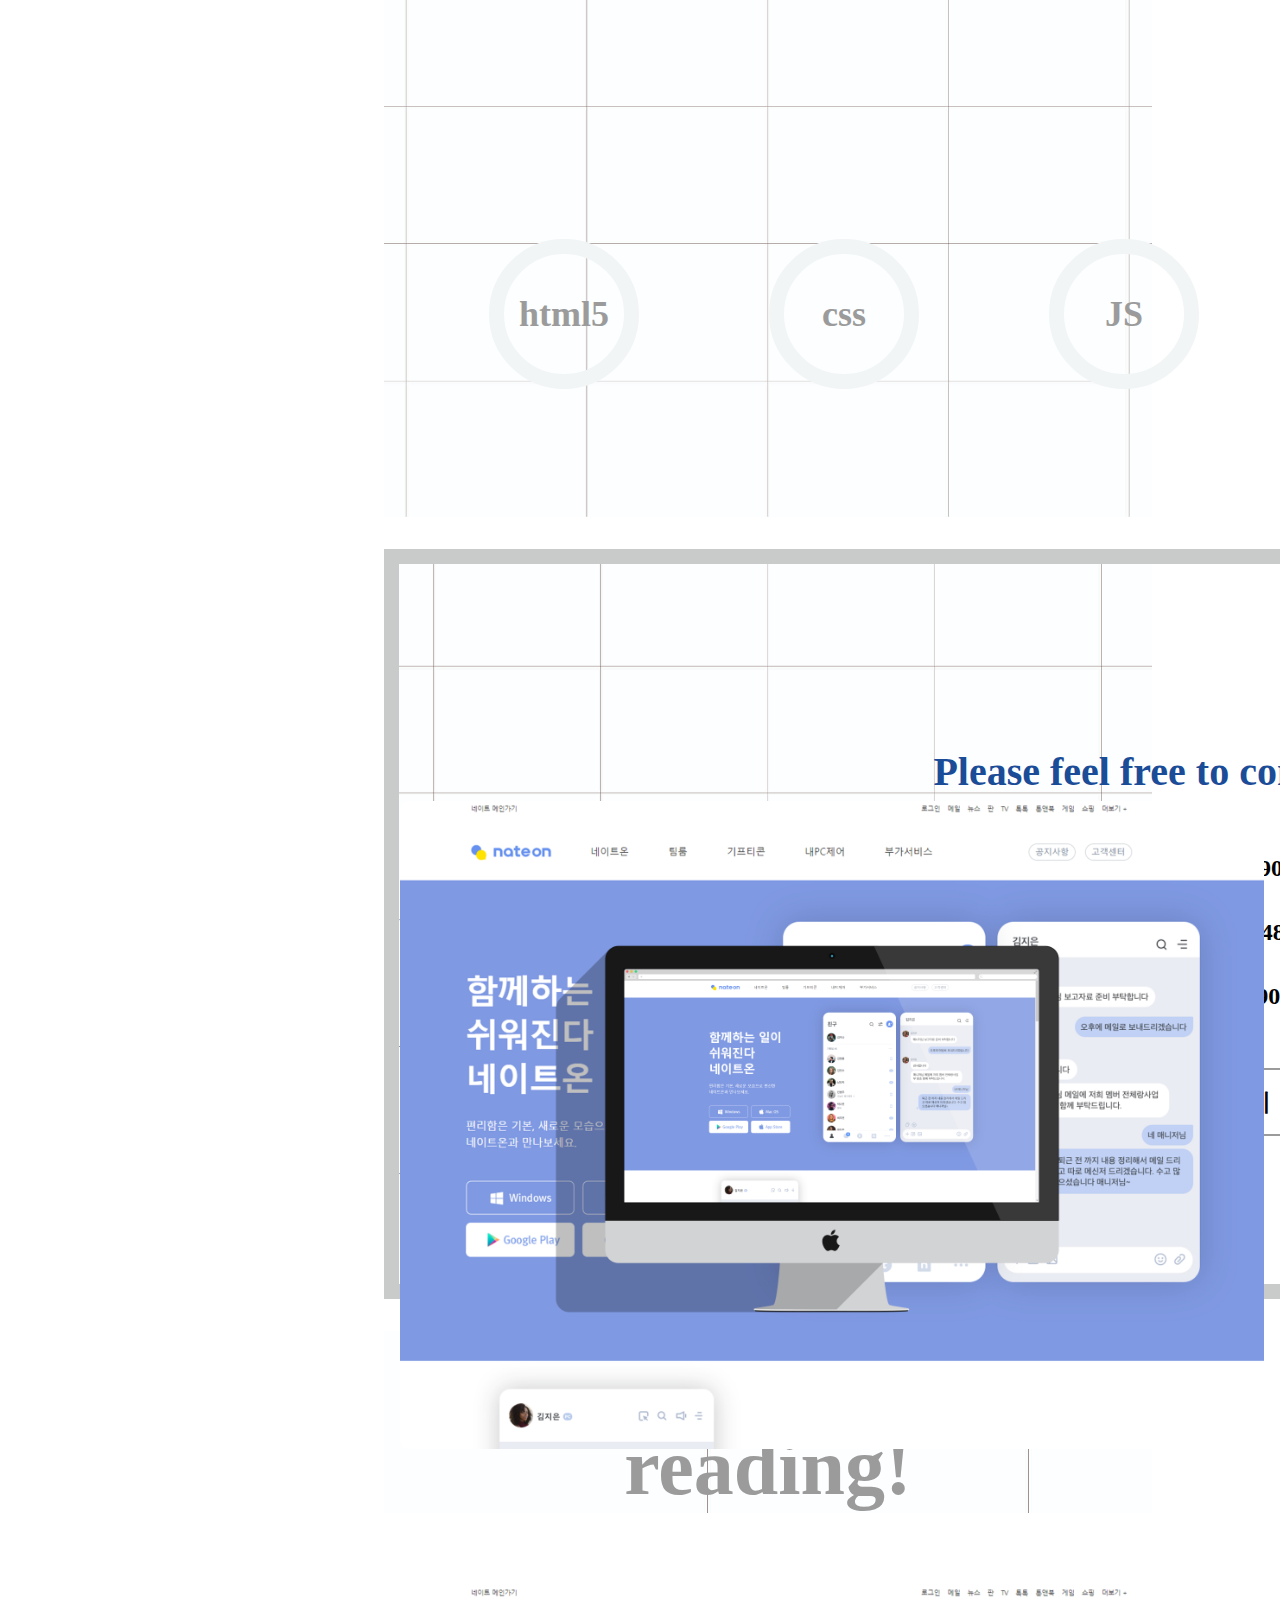
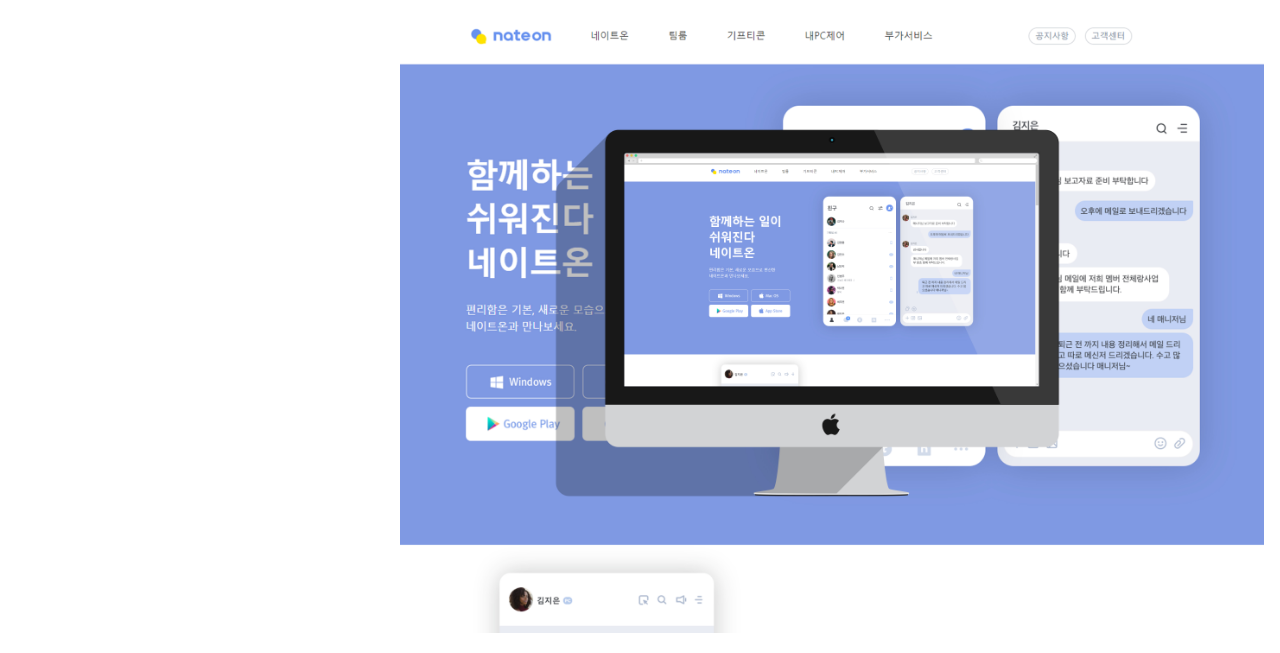
==== commit 854e796f: "6/30-2" ====
--- a/index.html
+++ b/index.html
@@ -301,7 +301,7 @@
                             <div class="slider__img">
                                 <img src="./img/hanhwa_mokup-2.jpg" alt="">
                                 <div class="slider__content--desc">
-                                    <h2 class="slider__desc--title"> 한화 케미칼 코딩</h2>
+                                    <h2 class="slider__desc--title"> 한화 케미칼 클론 코딩</h2>
                                     
                                     <div class="slider__icons">
                                         <img src="./img/html5-icon.png" class="img__html" alt="">
@@ -309,118 +309,118 @@
                                         <span>웹표준, 웹호환성</span>
                                     </div>
             
+                                    <a href="https://github.com/kimyj09030/hanhwa-clonecoding" class="slider__view-button">
+                                        View Code
+                                    </a>
+                                    <a href="https://kimyj09030.github.io/hanhwa-clonecoding/" class="slider__view-button">
+                                        View Site
+                                    </a>
+                                </div>
+                            </div>
+                        </div>
+                    </div>
+                    <div>
+                        <div class="slider__content">
+                            <div class="slider__img">
+                                <img src="./img/parisbagguet_mokup-2.jpg" alt="">
+                                <div class="slider__content--desc">
+                                    <h2 class="slider__desc--title">파리바게트 클론 코딩</h2>
+            
+                                    <div class="slider__icons">
+                                        <img src="./img/html5-icon.png" class="img__html" alt="">
+                                        <img src="./img/adobe-photoshop-icon.png" class="img__photoshop" alt="">
+                                        <span>웹표준, 웹호환성</span>
+                                    </div>
                                     <a href="https://github.com" class="slider__view-button">
+                                        작업중 80%
+                                    </a>
+                                    <!-- <a href="https://github.com" class="slider__view-button">
+                                        View Site
+                                    </a> -->
+                                </div>
+                            </div>
+                        </div>
+                    </div>
+                    <div>
+                        <div class="slider__content">
+                            <div class="slider__img">
+                                <img src="./img/nateon_mokup-2.jpg" alt="">
+                                <div class="slider__content--desc">
+                                    <h2 class="slider__desc--title">네이트온 클론 코딩</h2>
+                                    <div class="slider__icons">
+                                        <img src="./img/html5-icon.png" class="img__html" alt="">
+                                        <img src="./img/adobe-photoshop-icon.png" class="img__photoshop" alt="">
+                                        <span>웹표준, 웹호환성</span>
+                                    </div>
+                                    <a href="https://github.com" class="slider__view-button">
+                                        작업중 85%
+                                    </a>
+                                    <!-- <a href="https://github.com" class="slider__view-button">
+                                        View Site
+                                    </a> -->
+                                </div>
+                            </div>
+                        </div>
+                    </div>
+                    <div>
+                        <div class="slider__content">
+                            <div class="slider__img">
+                                <img src="./img/hanhwa_mokup-2.jpg" alt="">
+                                <div class="slider__content--desc">
+                                    <h2 class="slider__desc--title"> 한화 케미칼 클론 코딩</h2>
+                                    <div class="slider__icons">
+                                        <img src="./img/html5-icon.png" class="img__html" alt="">
+                                        <img src="./img/adobe-photoshop-icon.png" class="img__photoshop" alt="">
+                                        <span>웹표준, 웹호환성</span>
+                                    </div>
+                                    <a href="https://github.com/kimyj09030/hanhwa-clonecoding" class="slider__view-button">
                                         View Code
                                     </a>
+                                    <a href="https://kimyj09030.github.io/hanhwa-clonecoding/" class="slider__view-button">
+                                        View Site
+                                    </a>
+                                </div>
+                            </div>
+                        </div>
+                    </div>
+                    <div>
+                        <div class="slider__content">
+                            <div class="slider__img">
+                                <img src="./img/parisbagguet_mokup-2.jpg" alt="">
+                                <div class="slider__content--desc">
+                                    <h2 class="slider__desc--title">파리바게트 클론 코딩</h2>
+                                    <div class="slider__icons">
+                                        <img src="./img/html5-icon.png" class="img__html" alt="">
+                                        <img src="./img/adobe-photoshop-icon.png" class="img__photoshop" alt="">
+                                        <span>웹표준, 웹호환성</span>
+                                    </div>
                                     <a href="https://github.com" class="slider__view-button">
-                                        View Site
-                                    </a>
-                                </div>
-                            </div>
-                        </div>
-                    </div>
-                    <div>
-                        <div class="slider__content">
-                            <div class="slider__img">
-                                <img src="./img/parisbagguet_mokup-2.jpg" alt="">
-                                <div class="slider__content--desc">
-                                    <h2 class="slider__desc--title">클론 코딩 사이트</h2>
-            
+                                        작업중 80%
+                                    </a>
+                                    <!-- <a href="https://github.com" class="slider__view-button">
+                                        View Site
+                                    </a> -->
+                                </div>
+                            </div>
+                        </div>
+                    </div>
+                    <div>
+                        <div class="slider__content">
+                            <div class="slider__img">
+                                <img src="./img/nateon_mokup-2.jpg" alt="">
+                                <div class="slider__content--desc">
+                                    <h2 class="slider__desc--title">네이트온 클론 코딩</h2>
                                     <div class="slider__icons">
                                         <img src="./img/html5-icon.png" class="img__html" alt="">
                                         <img src="./img/adobe-photoshop-icon.png" class="img__photoshop" alt="">
                                         <span>웹표준, 웹호환성</span>
                                     </div>
                                     <a href="https://github.com" class="slider__view-button">
-                                        View Code
-                                    </a>
-                                    <a href="https://github.com" class="slider__view-button">
-                                        View Site
-                                    </a>
-                                </div>
-                            </div>
-                        </div>
-                    </div>
-                    <div>
-                        <div class="slider__content">
-                            <div class="slider__img">
-                                <img src="./img/nateon_mokup-2.jpg" alt="">
-                                <div class="slider__content--desc">
-                                    <h2 class="slider__desc--title">클론 코딩 사이트</h2>
-                                    <div class="slider__icons">
-                                        <img src="./img/html5-icon.png" class="img__html" alt="">
-                                        <img src="./img/adobe-photoshop-icon.png" class="img__photoshop" alt="">
-                                        <span>웹표준, 웹호환성</span>
-                                    </div>
-                                    <a href="https://github.com" class="slider__view-button">
-                                        View Code
-                                    </a>
-                                    <a href="https://github.com" class="slider__view-button">
-                                        View Site
-                                    </a>
-                                </div>
-                            </div>
-                        </div>
-                    </div>
-                    <div>
-                        <div class="slider__content">
-                            <div class="slider__img">
-                                <img src="./img/hanhwa_mokup-2.jpg" alt="">
-                                <div class="slider__content--desc">
-                                    <h2 class="slider__desc--title">클론 코딩 사이트</h2>
-                                    <div class="slider__icons">
-                                        <img src="./img/html5-icon.png" class="img__html" alt="">
-                                        <img src="./img/adobe-photoshop-icon.png" class="img__photoshop" alt="">
-                                        <span>웹표준, 웹호환성</span>
-                                    </div>
-                                    <a href="https://github.com" class="slider__view-button">
-                                        View Code
-                                    </a>
-                                    <a href="https://github.com" class="slider__view-button">
-                                        View Site
-                                    </a>
-                                </div>
-                            </div>
-                        </div>
-                    </div>
-                    <div>
-                        <div class="slider__content">
-                            <div class="slider__img">
-                                <img src="./img/parisbagguet_mokup-2.jpg" alt="">
-                                <div class="slider__content--desc">
-                                    <h2 class="slider__desc--title">클론 코딩 사이트</h2>
-                                    <div class="slider__icons">
-                                        <img src="./img/html5-icon.png" class="img__html" alt="">
-                                        <img src="./img/adobe-photoshop-icon.png" class="img__photoshop" alt="">
-                                        <span>웹표준, 웹호환성</span>
-                                    </div>
-                                    <a href="https://github.com" class="slider__view-button">
-                                        View Code
-                                    </a>
-                                    <a href="https://github.com" class="slider__view-button">
-                                        View Site
-                                    </a>
-                                </div>
-                            </div>
-                        </div>
-                    </div>
-                    <div>
-                        <div class="slider__content">
-                            <div class="slider__img">
-                                <img src="./img/nateon_mokup-2.jpg" alt="">
-                                <div class="slider__content--desc">
-                                    <h2 class="slider__desc--title">클론 코딩 사이트</h2>
-                                    <div class="slider__icons">
-                                        <img src="./img/html5-icon.png" class="img__html" alt="">
-                                        <img src="./img/adobe-photoshop-icon.png" class="img__photoshop" alt="">
-                                        <span>웹표준, 웹호환성</span>
-                                    </div>
-                                    <a href="https://github.com" class="slider__view-button">
-                                        View Code
-                                    </a>
-                                    <a href="https://github.com" class="slider__view-button">
-                                        View Site
-                                    </a>
+                                        작업중 85%
+                                    </a>
+                                    <!-- <a href="https://github.com" class="slider__view-button">
+                                        View Site
+                                    </a> -->
                                 </div>
                             </div>
                         </div>
@@ -453,7 +453,23 @@
                 </div>
             </div>            
         </div>
-        
+        <div class="section contact" id="contents">
+            <div class="contents_title contact">
+                <h3>CONTACT</h3>
+            </div>
+            <div class="inner">
+                <div class="contactbox">
+                    <h1>Please feel free to contact me.</h1>
+                    <h2>kimyj0903@naver.com / kimyj09030@gmail.com</h2>
+                    <h2>(+82)010-2588-9548</h2>
+                    <h2>kakao id : kimyj0903</h2>
+                    <h2 class="resume">이력서 내려받기</h2>
+                </div>
+            </div>
+        </div>
+        <div class="section thx" id="thx">
+            <h1 class="lastgreeting">Thank you for reading!</h1>
+        </div>
     </div>
 
 </body>
--- a/css/style.css
+++ b/css/style.css
@@ -607,3 +607,44 @@
     bottom: 35%;
     opacity: 1;
 }
+
+.contact {
+    border-bottom: none;
+    text-align: center;
+    width: 100%;
+}
+.contact .inner {
+    border: 15px solid var(--lightgray-color);
+    height: 750px;
+}
+
+.contactbox {
+    padding-top: 11rem;
+    line-height: 4rem;
+    height: 100%;
+}
+
+.contactbox h1 {
+    font-size: 2.5rem;
+    font-weight: bold;
+    color: var(--primary-color);
+    padding-bottom: 2rem;
+}
+
+.resume {
+    background: #ffffff;
+    border: 2px solid var(--gray-color);
+    display: inline-block;
+    padding: 0 20px;
+    margin-top: 2.5rem;
+    cursor: pointer;
+}
+
+#thx {
+    background: url(../img/last-img.jpg);
+}
+.lastgreeting {
+    text-align: center;
+    font-size: 5rem;
+    color: var(--gray-color);
+}
--- a/css/slider_style.css
+++ b/css/slider_style.css
@@ -17,7 +17,6 @@
 }
 /* ============= slider__custom ============== */
 .slider__custom {
-    border: 1px solid red;
     position: absolute;
     padding-top: 8.5rem;
 }
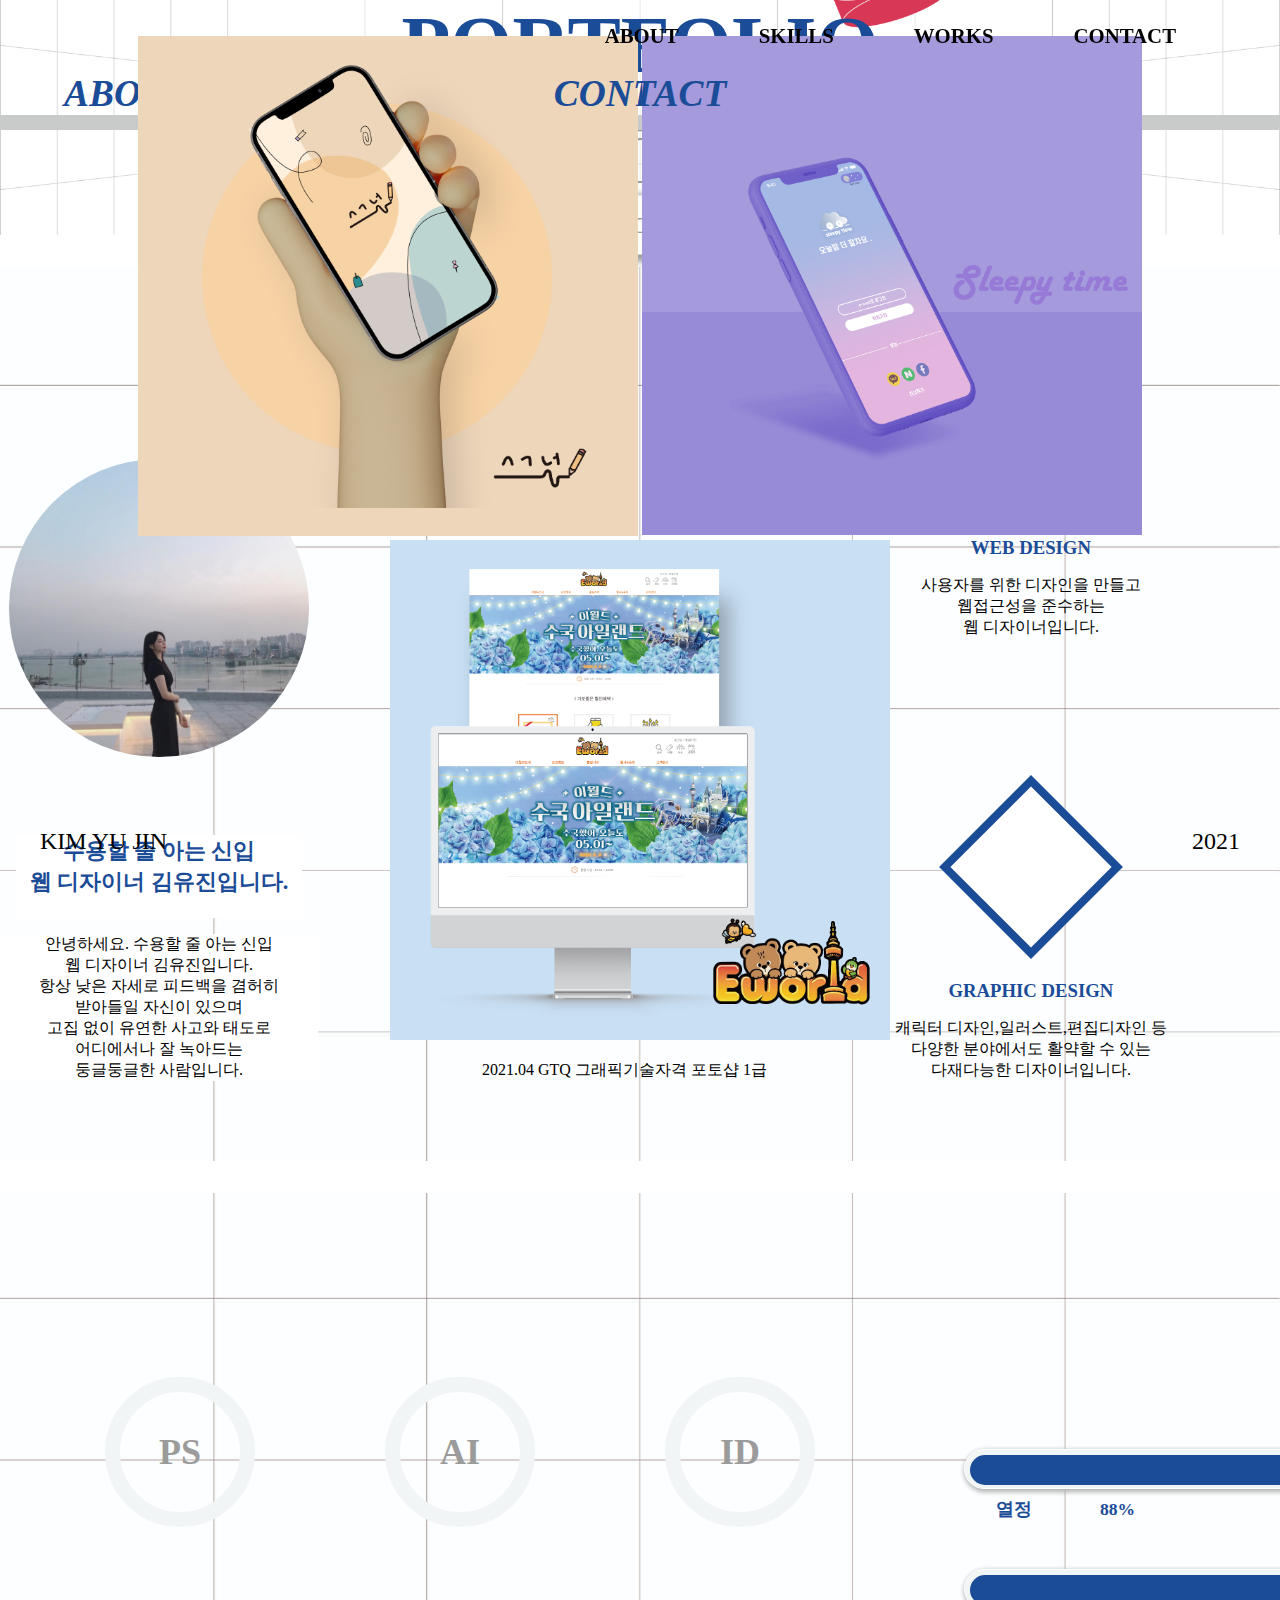
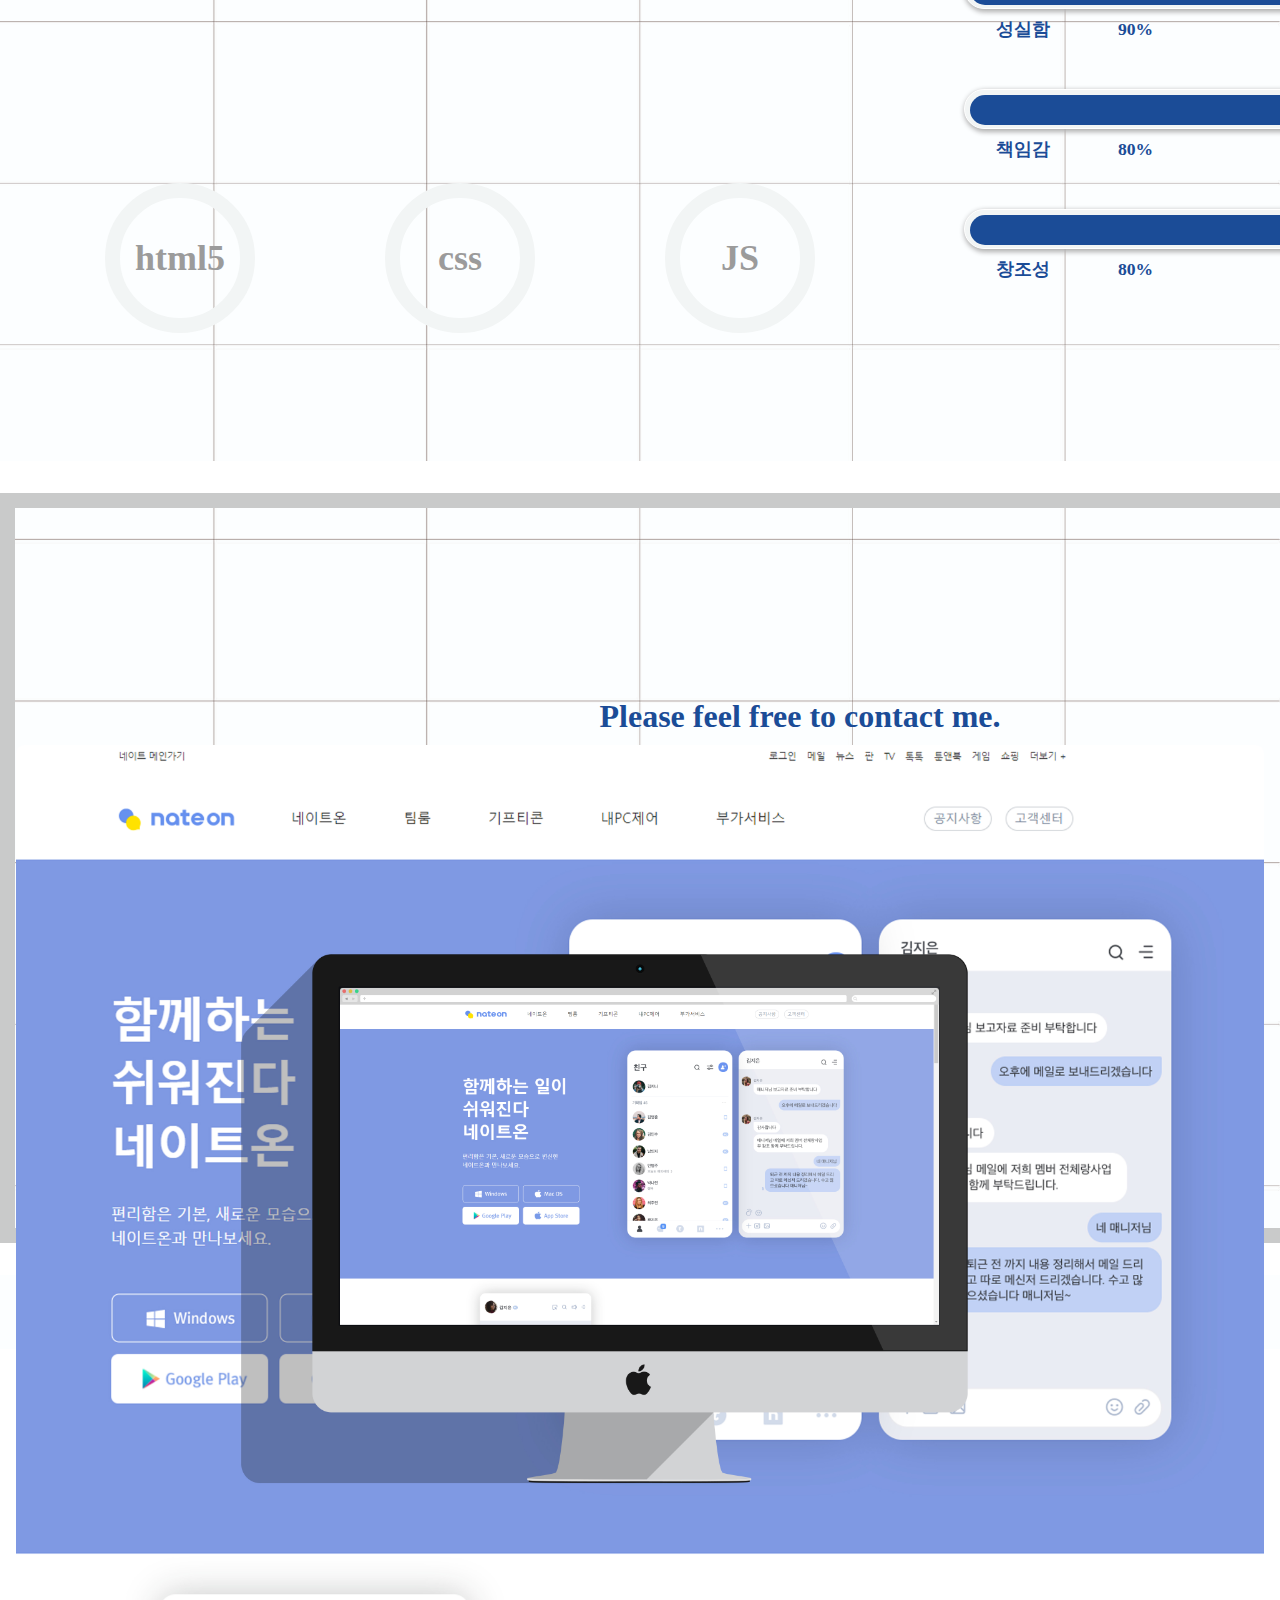
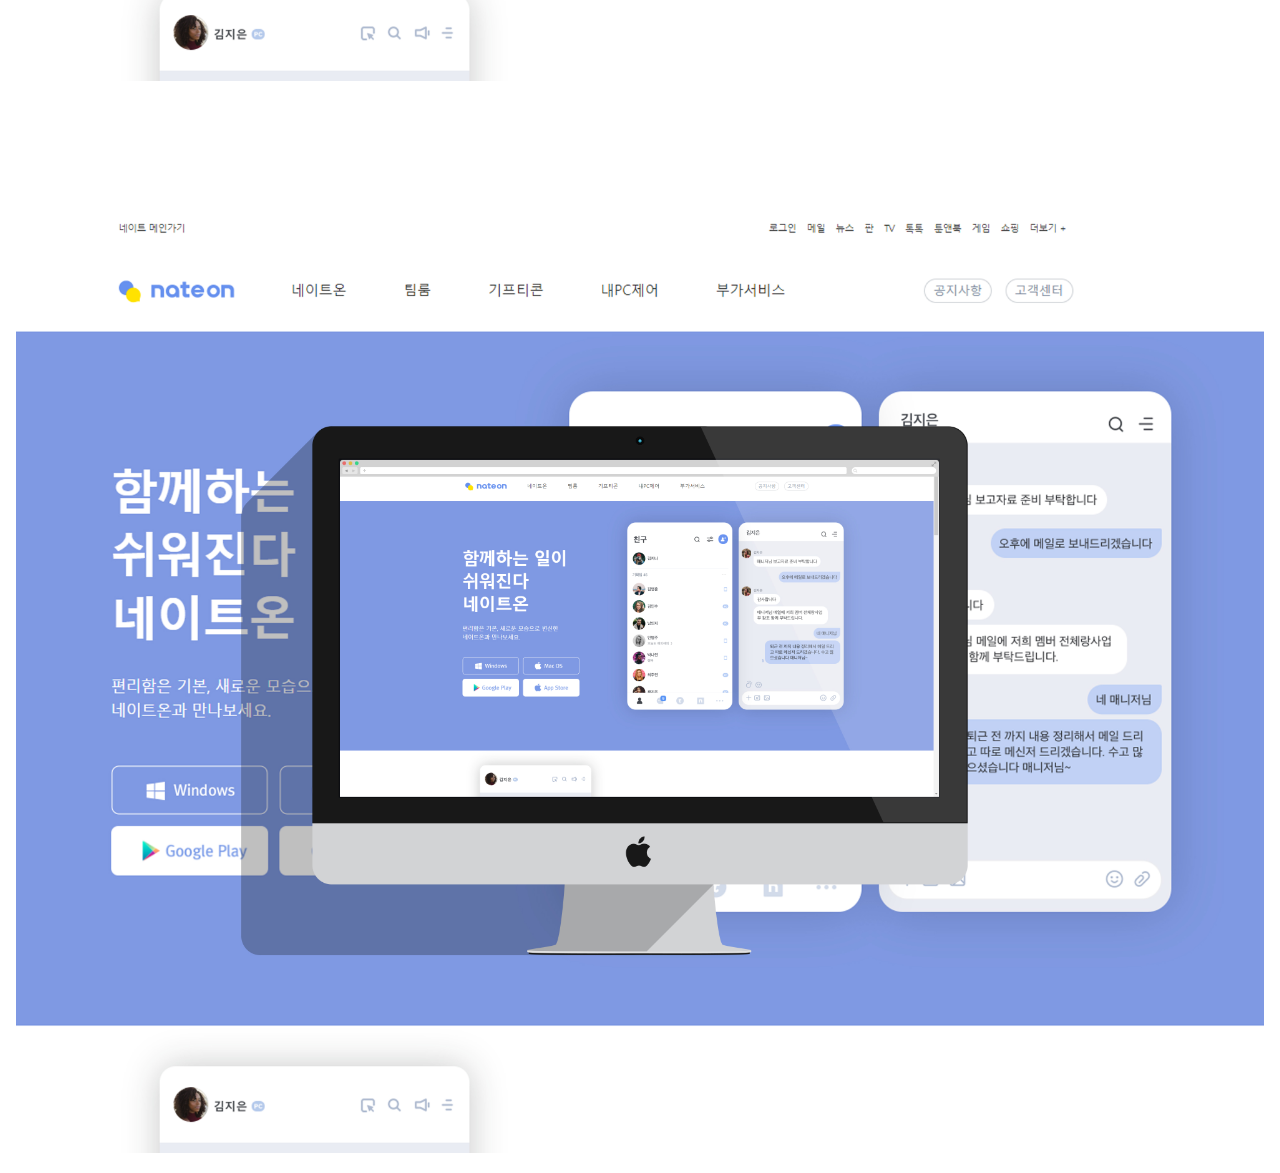
==== commit c9c03003: "mm" ====
--- a/index.html
+++ b/index.html
@@ -4,6 +4,7 @@
 <meta charset="UTF-8">
 <meta name="viewport" content="width=device-width, initial-scale=1.0">
 <meta http-equiv="X-UA-Compatible" content="ie=edge">
+<link rel="stylesheet" href="https://cdnjs.cloudflare.com/ajax/libs/animate.css/4.1.1/animate.min.css"/>
 <!-- css -->
 <link rel="stylesheet" href="./css/style.css">
 <link rel="stylesheet" href="./css/slider_style.css">
@@ -21,7 +22,6 @@
 <script type="text/javascript" src="http://cdn.jsdelivr.net/npm/slick-carousel@1.8.1/slick/slick.min.js"></script>
 <script src="./js/slider_script.js"></script>
 <title>김유진의 포트폴리오</title>
-
 </head>
 <body>
     <header class="header" id="header">
@@ -31,7 +31,7 @@
                     <li data-menuanchor="secondPage" class="active"><a href="#secondPage">ABOUT</a></li>
                     <li data-menuanchor="thirdPage"><a href="#thirdPage">SKILLS</a></li>
                     <li data-menuanchor="fourthPage"><a href="#fourthPage">WORKS</a></li>
-                    <li data-menuanchor="fifthPage"><a href="#fourthPage">CONTACT</a></li>
+                    <li data-menuanchor="sixthPage"><a href="#sixthPage">CONTACT</a></li>
                 </ul>
             </div>
             <div class="nav_btns flex">
@@ -44,9 +44,9 @@
 
     <div id="fullpage">
         <div class="section intro" id="intro">
-            <h1 class="intro_title">PORTFOLIO</h1>
-            <h3 class="intro_subtitle">어디에나 잘 융화되는 디자이너 김유진입니다.</h3>
-            <a href="#firtstPage" class="more_box">Learn more</a>
+            <h1 class="intro_title animate__animated animate__slideInDown">PORTFOLIO</h1>
+            <h3 class="intro_subtitle animate__animated animate__fadeInUp">어디에나 잘 융화되는 디자이너 김유진입니다.</h3>
+            <a href="#secondPage" class="more_box">Learn more</a>
             <div class="footer_text flex">
                 <div class="name">
                     <span>KIM YU JIN</span>
@@ -59,7 +59,9 @@
 
         <div class="section about" id="contents">
             <div class="contents_title aboutme">
-                <h3>ABOUT ME</h3>
+                <h3 class="wow flipOutX">
+                    ABOUT ME
+                </h3>
             </div>
             <div class="inner">
                 <div class="about_contents">
@@ -471,6 +473,5 @@
             <h1 class="lastgreeting">Thank you for reading!</h1>
         </div>
     </div>
-
 </body>
 </html>--- a/css/style.css
+++ b/css/style.css
@@ -4,12 +4,14 @@
 
 
 /* fonts */
+
 @font-face {
     font-family: 'GmarketSansMedium';
     src: url('https://cdn.jsdelivr.net/gh/projectnoonnu/noonfonts_2001@1.1/GmarketSansMedium.woff') format('woff');
     font-weight: normal;
     font-style: normal;
 }
+
 
 
 
@@ -69,15 +71,38 @@
 .nav_list li{
     margin-right: 5rem;
 }
+.nav_list li a {
+    display: inline-block;
+    position: relative;
+}
+.nav_list li a::before {
+    content: "";
+    width: 1px;
+    height: 5px;
+    background: var(--primary-color);
+    /* opacity: .5; */
+    position: absolute;
+    bottom: 0;
+    transition: .5s;
+    visibility: hidden;
+}
+
+
+
+.nav_list li a:hover:before {
+    visibility: visible;
+    width: 100%;
+}
 
 /* =========================  Intro  ============================= */
 #intro {
-    background: url(../img/first-bgimg.jpg) no-repeat center/cover;
+    background: url(../img/main_page.png) no-repeat center/cover;
 }
 .intro_title {
     font-size: 5em;
     color: var(--primary-color);
     text-align: center;
+
 }
 .intro_subtitle {
     text-align: center;
@@ -93,7 +118,14 @@
     text-align: center;
     width: 200px;
     margin: 0 auto;
-    margin-top: 1.5rem;
+    margin-top: 2rem;
+    font-weight: bold;
+    background: #ffffff;
+}
+
+.more_box:hover {
+    color: var(--primary-color);
+    border: 2px solid var(--primary-color);
 }
 
 .footer_text {
@@ -109,9 +141,12 @@
 
 
 /* =========================  about  ============================= */
-
+.about .inner{
+    font-family: 'GmarketSansMedium';
+}
 .myintroduce_box {
-    margin-top: 3rem;
+    margin-left: -1rem;
+    margin-top: 11rem;
     display: inline-block;
     width: 350px;
     padding: 1rem;
@@ -119,7 +154,6 @@
 .myimage_box {
     width: 300px;
     height: 360px;
-    /* background: #bebaba; */
     margin: 0 auto;
 }
 .myimage_box img {
@@ -148,7 +182,7 @@
 li h3 {
     color: var(--primary-color);
     margin-bottom: 1rem;
-    font-weight: bold;
+    font-weight: bolder;
 }
 .diamond {
     position: relative;
@@ -189,9 +223,10 @@
 }
 
 .profile_box {
-    display: inline-block;
-    margin: 0 auto;
-    margin-left: 8.5rem;
+    /* border: 1px solid red; */
+    display: inline-block;
+    margin: 0 auto;
+    margin-left: 9rem;
 }
 .profile {
     margin-bottom: 5rem;
@@ -207,7 +242,6 @@
 
 .about_icons {
 display: inline-block;
-
 }
 
 .icons_list {
@@ -215,11 +249,14 @@
 
 }
 .icons_list_item {
+    position: relative;
+    left: 8%;
     display: inline-block;
     width: 49%;
     text-align: center;
     padding: 3rem;
 }
+
 .square {
 }
 
@@ -266,6 +303,7 @@
 }
 .row {
     display: inline-block;
+    margin-top: 3.5rem;
 }
 .skill {
     width: 50%;
@@ -274,12 +312,8 @@
     border-bottom: 15px solid #c9caca;
     padding-left: 4rem;
 }
-
-body{
-    /* background-color: #333; */
-    margin: 10%;
-    margin-left: 30%;
-
+.skills .inner {
+    font-family: 'GmarketSansMedium';
 }
 /* =======================  skills - progress  ============================= */
 .progress{
@@ -473,7 +507,7 @@
 }
 
 .graphItem span {
-    font-size: 1.3rem;
+    font-size: 1.1rem;
     padding: 2rem;
     color: var(--primary-color);
     font-weight: bold;
@@ -532,24 +566,30 @@
 
 }
 .content_title {
+    font-family: 'GmarketSansMedium';
     position: absolute;
     top: 25%;
     left: 50%;
     transform: translate(-50%, -50%);
     text-align: center;
     padding: 1rem;
-    /* border-radius: 50%; */
-    box-shadow: 1px 3px 5px 2px;
-    /* color: var(--gray-color) */
+    border-radius: 15px;
+    box-shadow: .5px 3px 10px 1px;
     width: 400px;
     background: rgb(255, 255, 255);
     margin: 0 auto;
+    color: var(--gray-color);
+}
+.works .inner {
+    font-family: 'GmarketSansMedium';
 }
 
 
 /* =======================  works-design  ============================= */
 
-
+.works_design .inner {
+    font-family: 'GmarketSansMedium';
+}
 .designcontents {
     width: 100%;
     position: absolute;
@@ -614,6 +654,7 @@
     width: 100%;
 }
 .contact .inner {
+    font-family: 'GmarketSansMedium';
     border: 15px solid var(--lightgray-color);
     height: 750px;
 }
@@ -625,7 +666,7 @@
 }
 
 .contactbox h1 {
-    font-size: 2.5rem;
+    font-size: 2rem;
     font-weight: bold;
     color: var(--primary-color);
     padding-bottom: 2rem;
@@ -641,10 +682,11 @@
 }
 
 #thx {
-    background: url(../img/last-img.jpg);
+    background: url(../img/lllast.jpg)
 }
 .lastgreeting {
-    text-align: center;
-    font-size: 5rem;
+    font-family: 'GmarketSansMedium';
+    text-align: center;
+    font-size: 4rem;
     color: var(--gray-color);
 }
